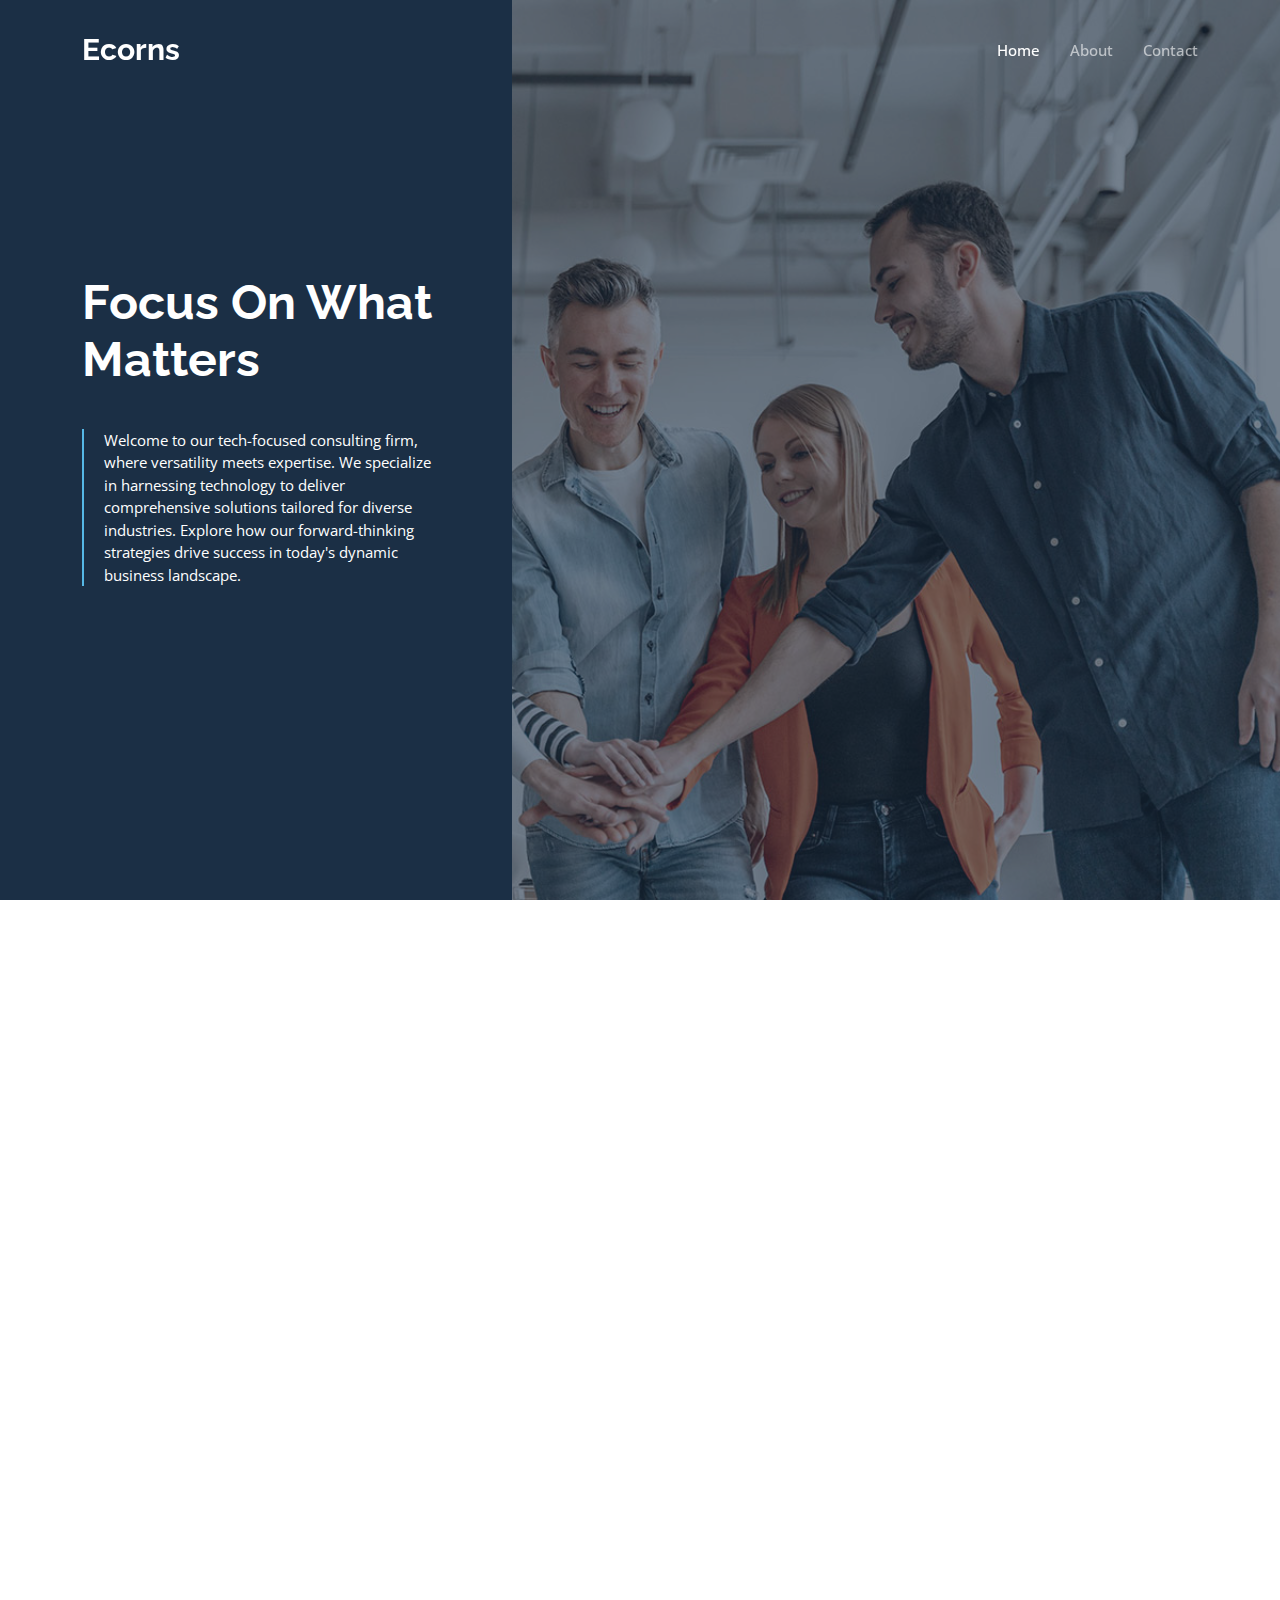
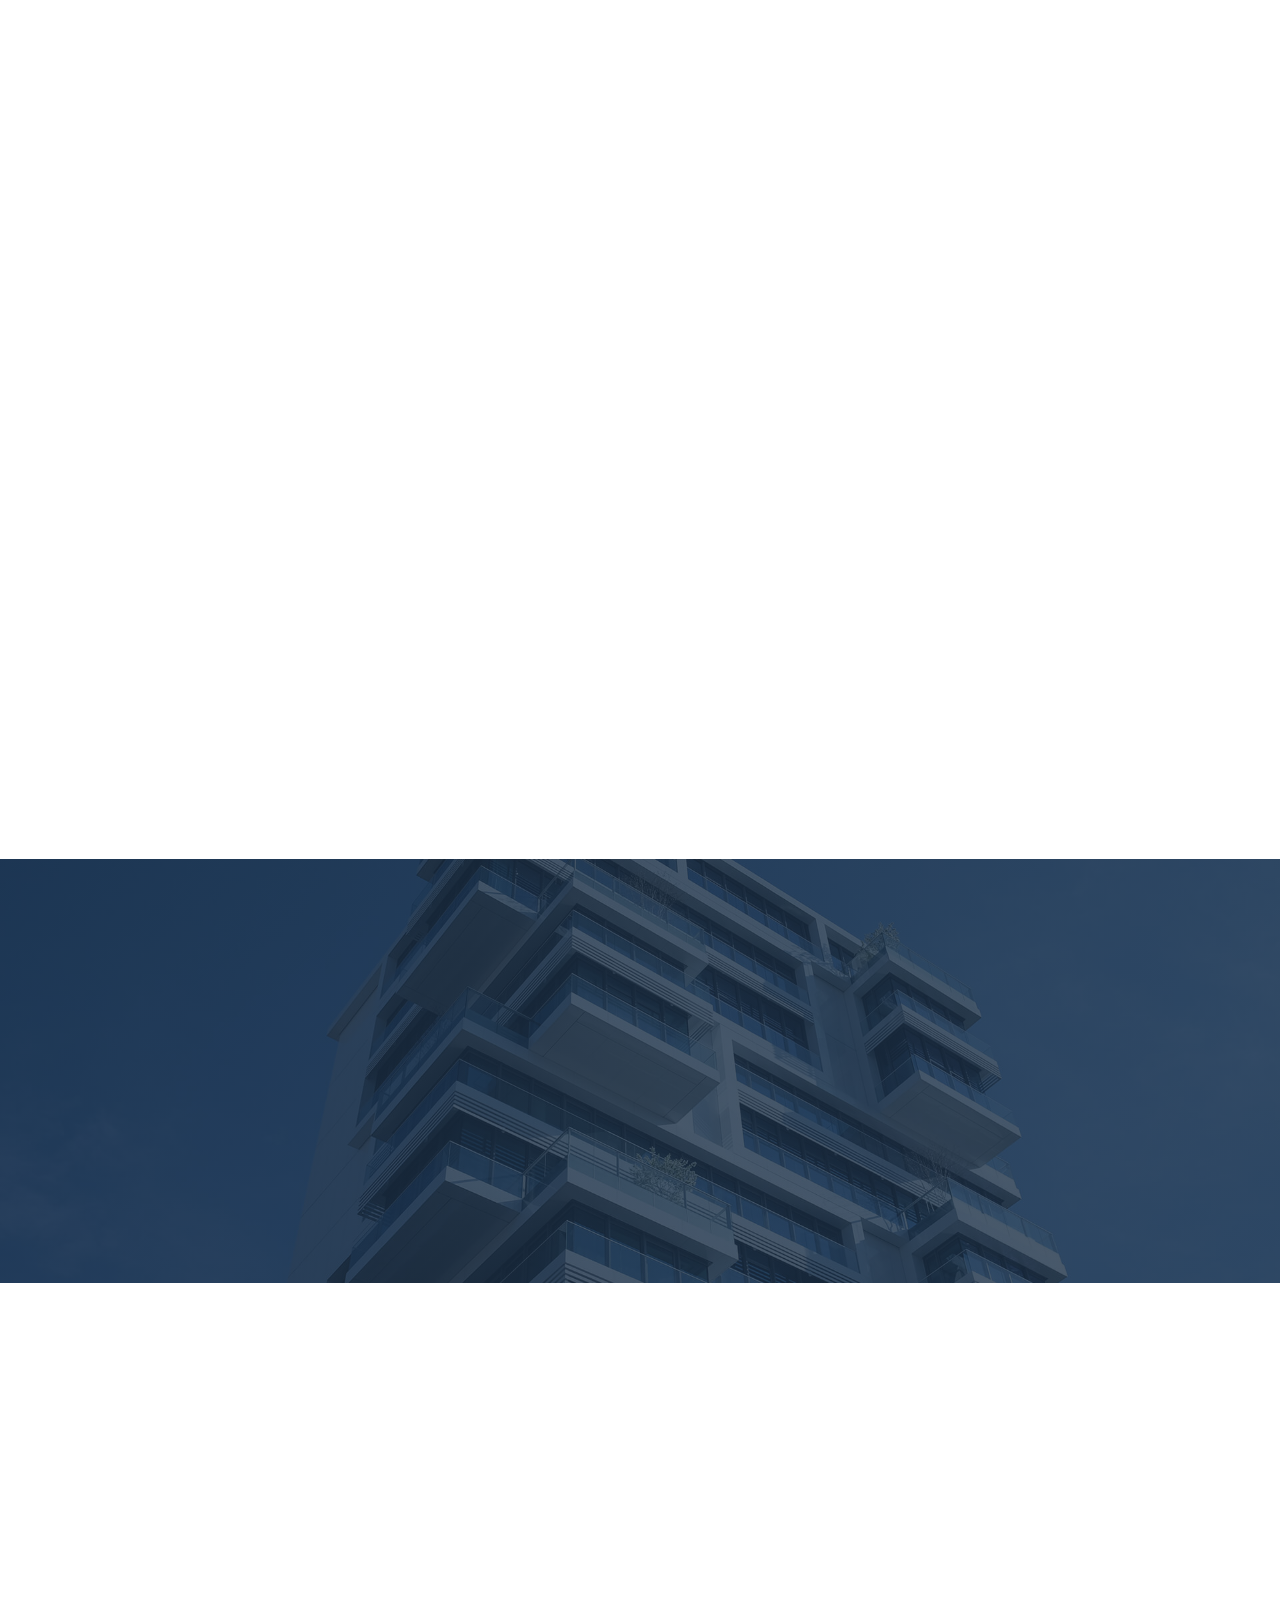
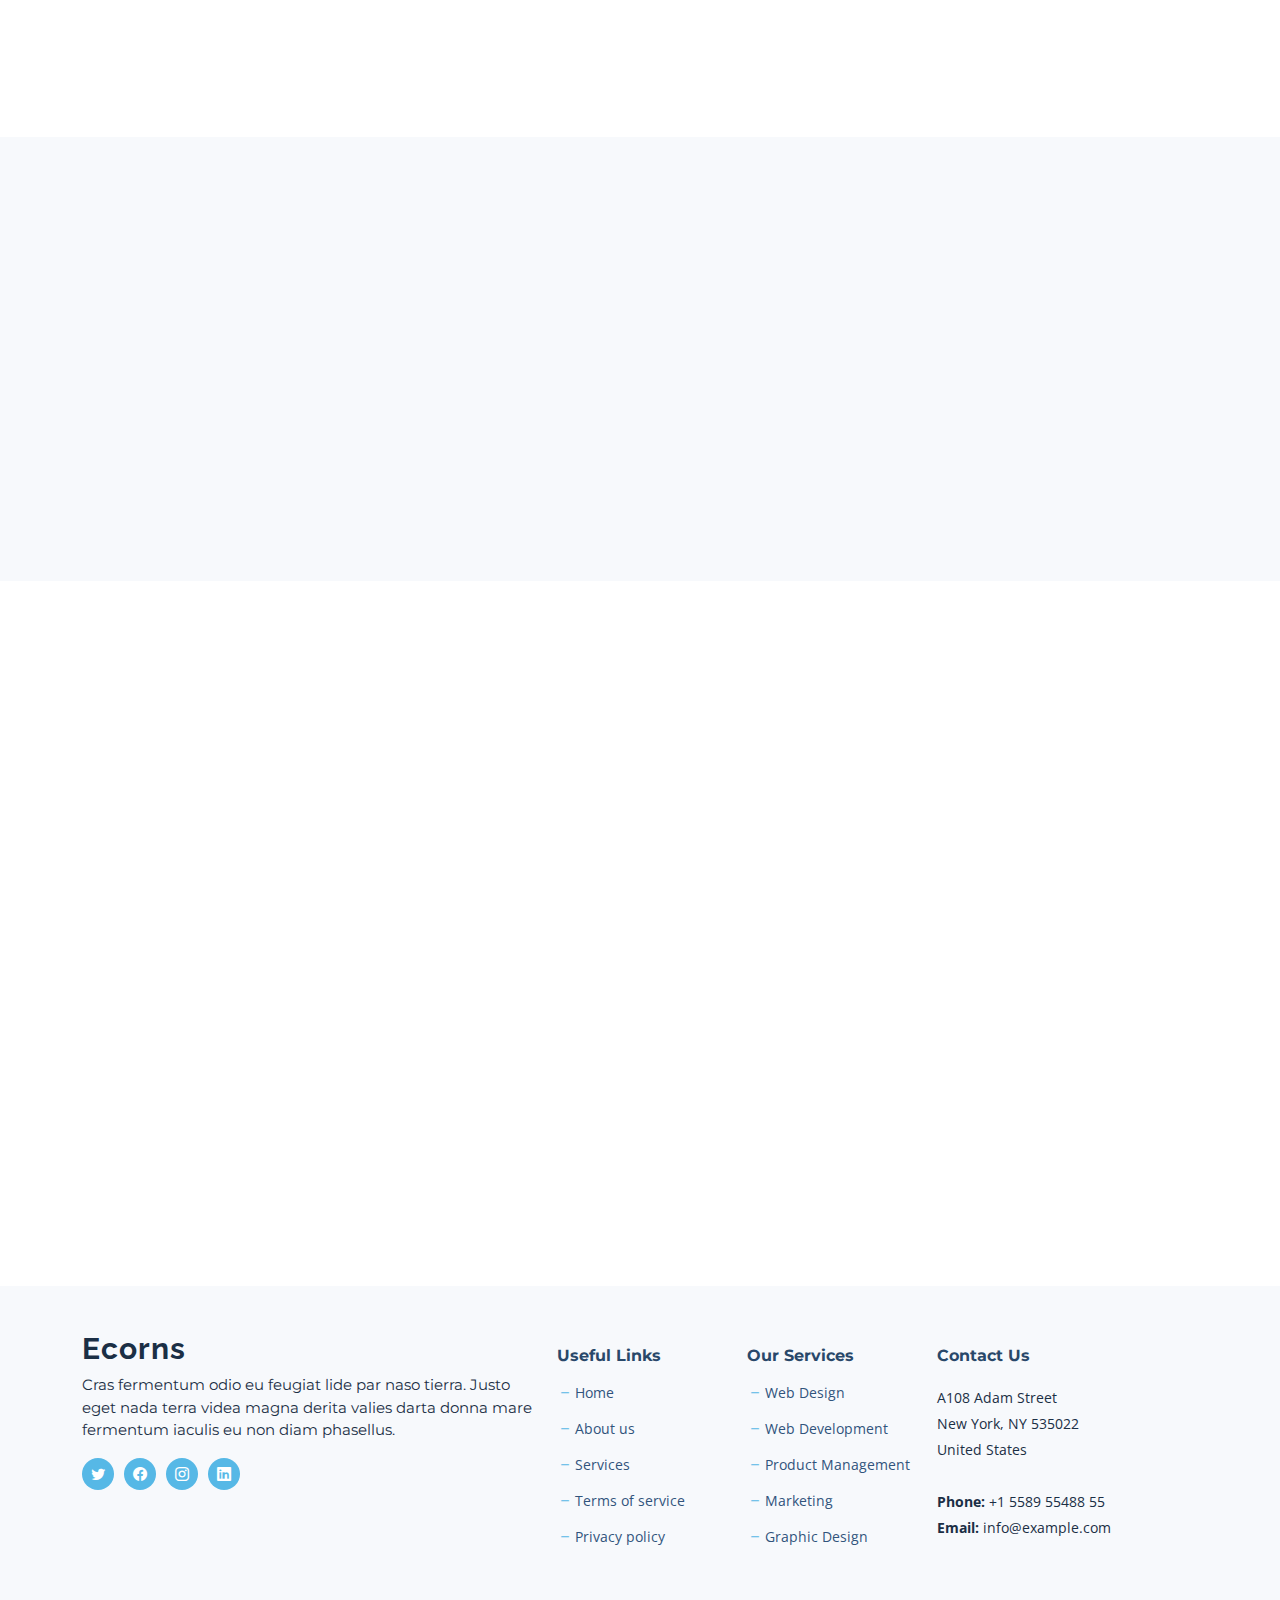
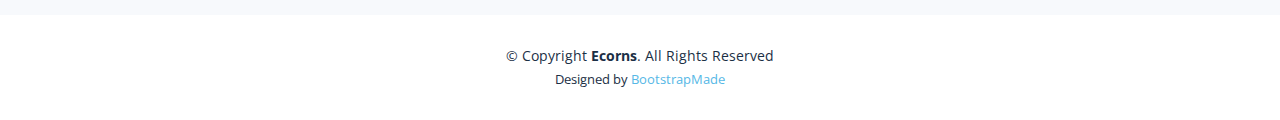
==== index.html @ 32b3b5e5 "more changes" ====
<!DOCTYPE html>
<html lang="en">

<head>
  <meta charset="utf-8">
  <meta content="width=device-width, initial-scale=1.0" name="viewport">

  <title>Ecorns Bootstrap Template - Index</title>
  <meta content="" name="description">
  <meta content="" name="keywords">

  <!-- Favicons -->
  <link href="assets/img/favicon.png" rel="icon">
  <link href="assets/img/apple-touch-icon.png" rel="apple-touch-icon">

  <!-- Google Fonts -->
  <link rel="preconnect" href="https://fonts.googleapis.com">
  <link rel="preconnect" href="https://fonts.gstatic.com" crossorigin>
  <link href="https://fonts.googleapis.com/css2?family=Open+Sans:ital,wght@0,300;0,400;0,500;0,600;0,700;1,300;1,400;1,600;1,700&family=Montserrat:ital,wght@0,300;0,400;0,500;0,600;0,700;1,300;1,400;1,500;1,600;1,700&family=Raleway:ital,wght@0,300;0,400;0,500;0,600;0,700;1,300;1,400;1,500;1,600;1,700&display=swap" rel="stylesheet">

  <!-- Vendor CSS Files -->
  <link href="assets/vendor/bootstrap/css/bootstrap.min.css" rel="stylesheet">
  <link href="assets/vendor/bootstrap-icons/bootstrap-icons.css" rel="stylesheet">
  <link href="assets/vendor/aos/aos.css" rel="stylesheet">
  <link href="assets/vendor/glightbox/css/glightbox.min.css" rel="stylesheet">
  <link href="assets/vendor/swiper/swiper-bundle.min.css" rel="stylesheet">
  <link href="assets/vendor/remixicon/remixicon.css" rel="stylesheet">

  <!-- Template Main CSS File -->
  <link href="assets/css/main.css" rel="stylesheet">

  <!-- =======================================================
  * Template Name: Ecorns
  * Updated: Sep 18 2023 with Bootstrap v5.3.2
  * Template URL: https://bootstrapmade.com/nova-bootstrap-business-template/
  * Author: BootstrapMade.com
  * License: https://bootstrapmade.com/license/
  ======================================================== -->
</head>

<body class="page-index">

  <!-- ======= Header ======= -->
  <header id="header" class="header d-flex align-items-center fixed-top">
    <div class="container-fluid container-xl d-flex align-items-center justify-content-between">

      <a href="index.html" class="logo d-flex align-items-center">
        <!-- Uncomment the line below if you also wish to use an image logo -->
        <!-- <img src="assets/img/logo.png" alt=""> -->
        <h1 class="d-flex align-items-center">Ecorns</h1>
      </a>

      <i class="mobile-nav-toggle mobile-nav-show bi bi-list"></i>
      <i class="mobile-nav-toggle mobile-nav-hide d-none bi bi-x"></i>

      <nav id="navbar" class="navbar">
        <ul>
          <li><a href="index.html" class="active">Home</a></li>
          <li><a href="about.html">About</a></li>
          <li><a href="services.html">Services</a></li>
          <li><a href="portfolio.html">Portfolio</a></li>
          <li><a href="team.html">Team</a></li>
          <li><a href="blog.html">Blog</a></li>
          <li class="dropdown"><a href="#"><span>Dropdown</span> <i class="bi bi-chevron-down dropdown-indicator"></i></a>
            <ul>
              <li><a href="#">Dropdown 1</a></li>
              <li class="dropdown"><a href="#"><span>Deep Dropdown</span> <i class="bi bi-chevron-down dropdown-indicator"></i></a>
                <ul>
                  <li><a href="#">Deep Dropdown 1</a></li>
                  <li><a href="#">Deep Dropdown 2</a></li>
                  <li><a href="#">Deep Dropdown 3</a></li>
                  <li><a href="#">Deep Dropdown 4</a></li>
                  <li><a href="#">Deep Dropdown 5</a></li>
                </ul>
              </li>
              <li><a href="#">Dropdown 2</a></li>
              <li><a href="#">Dropdown 3</a></li>
              <li><a href="#">Dropdown 4</a></li>
            </ul>
          </li>
          <li><a href="contact.html">Contact</a></li>
        </ul>
      </nav><!-- .navbar -->

    </div>
  </header><!-- End Header -->

  <!-- ======= Hero Section ======= -->
  <section id="hero" class="hero d-flex align-items-center">
    <div class="container">
      <div class="row">
        <div class="col-xl-4">
          <h2 data-aos="fade-up">Focus On What Matters</h2>
          <blockquote data-aos="fade-up" data-aos-delay="100">
            <p>Welcome to our tech-focused consulting firm, where versatility meets expertise. We specialize in harnessing technology to deliver comprehensive solutions tailored for diverse industries. Explore how our forward-thinking strategies drive success in today's dynamic business landscape.






 </p>
          </blockquote>
          

        </div>
      </div>
    </div>
  </section><!-- End Hero Section -->

  <main id="main">

    <!-- ======= Why Choose Us Section ======= -->
    <section id="why-us" class="why-us">
      <div class="container" data-aos="fade-up">

        <div class="section-header">
          <h2>Why Choose Us</h2>

        </div>

        <div class="row g-0" data-aos="fade-up" data-aos-delay="200">

          <div class="col-xl-5 img-bg" style="background-image: url('assets/img/why-us-bg.jpg')"></div>
          <div class="col-xl-7 slides  position-relative">

            <div class="slides-1 swiper">
              <div class="swiper-wrapper">

                <div class="swiper-slide">
                  <div class="item">
                    <h3 class="mb-3">Let's grow your business together</h3>
                    <h4 class="mb-3">Our firm stands out for its unwavering commitment to personalized, technology-driven solutions. With a focus on your unique needs, we seamlessly merge expertise with the latest advancements. Our proven track record of delivering tangible results, paired with a client-first approach, ensures your business achieves sustainable growth. Partner with us to navigate the evolving landscape and unlock your full potential.</h4>
                    <p>Lorem ipsum dolor sit amet consectetur adipisicing elit. Repellendus, ipsam perferendis asperiores explicabo vel tempore velit totam, natus nesciunt accusantium dicta quod quibusdam ipsum maiores nobis non, eum. Ullam reiciendis dignissimos laborum aut, magni voluptatem velit doloribus quas sapiente optio.</p>
                  </div>
                </div><!-- End slide item -->

                <div class="swiper-slide">
                  <div class="item">
                    <h3 class="mb-3">Unde perspiciatis ut repellat dolorem</h3>
                    <h4 class="mb-3">Amet cumque nam sed voluptas doloribus iusto. Dolorem eos aliquam quis.</h4>
                    <p>Dolorem quia fuga consectetur voluptatem. Earum consequatur nulla maxime necessitatibus cum accusamus. Voluptatem dolorem ut numquam dolorum delectus autem veritatis facilis. Et ea ut repellat ea. Facere est dolores fugiat dolor.</p>
                  </div>
                </div><!-- End slide item -->

                <div class="swiper-slide">
                  <div class="item">
                    <h3 class="mb-3">Aliquid non alias minus</h3>
                    <h4 class="mb-3">Our approach revolves around a fusion of deep industry knowledge and cutting-edge technology</h4>
                    <p>Neque voluptates aut. Soluta aut perspiciatis porro deserunt. Voluptate ut itaque velit. Aut consectetur voluptatem aspernatur sequi sit laborum. Voluptas enim dolorum fugiat aut.</p>
                  </div>
                </div><!-- End slide item -->

                <div class="swiper-slide">
                  <div class="item">
                    <h3 class="mb-3">Client-Centric Solution</h3>
                    <h4 class="mb-3">At our core, we prioritize your objectives, working hand-in-hand to understand your unique vision.</h4>
                    <p>Our client-centric ethos drives us to go beyond standard consulting. We listen, collaborate, and customize solutions that precisely fit your goals. Expect a partnership where your success is our ultimate priority. Join forces with us to elevate your business and exceed your expectations.</p>
                  </div>
                </div><!-- End slide item -->

              </div>
              <div class="swiper-pagination"></div>
            </div>
            <div class="swiper-button-prev"></div>
            <div class="swiper-button-next"></div>
          </div>

        </div>

      </div>
    </section><!-- End Why Choose Us Section -->

    <!-- ======= Our Services Section ======= -->
    <section id="services-list" class="services-list">
      <div class="container" data-aos="fade-up">

        <div class="section-header">
          <h2>Our Services</h2>

        </div>

        <div class="row gy-5">

          <div class="col-lg-4 col-md-6 service-item d-flex" data-aos="fade-up" data-aos-delay="100">
            <div class="icon flex-shrink-0"><i class="bi bi-briefcase" style="color: #f57813;"></i></div>
            <div>
              <h4 class="title"><a href="#" class="stretched-link">Lorem Ipsum</a></h4>
              <p class="description">Voluptatum deleniti atque corrupti quos dolores et quas molestias excepturi sint occaecati cupiditate non provident</p>
            </div>
          </div>
          <!-- End Service Item -->

          <div class="col-lg-4 col-md-6 service-item d-flex" data-aos="fade-up" data-aos-delay="200">
            <div class="icon flex-shrink-0"><i class="bi bi-card-checklist" style="color: #15a04a;"></i></div>
            <div>
              <h4 class="title"><a href="#" class="stretched-link">Dolor Sitema</a></h4>
              <p class="description">Minim veniam, quis nostrud exercitation ullamco laboris nisi ut aliquip ex ea commodo consequat tarad limino ata</p>
            </div>
          </div><!-- End Service Item -->

          <div class="col-lg-4 col-md-6 service-item d-flex" data-aos="fade-up" data-aos-delay="300">
            <div class="icon flex-shrink-0"><i class="bi bi-bar-chart" style="color: #d90769;"></i></div>
            <div>
              <h4 class="title"><a href="#" class="stretched-link">Sed ut perspiciatis</a></h4>
              <p class="description">Duis aute irure dolor in reprehenderit in voluptate velit esse cillum dolore eu fugiat nulla pariatur</p>
            </div>
          </div><!-- End Service Item -->

          <div class="col-lg-4 col-md-6 service-item d-flex" data-aos="fade-up" data-aos-delay="400">
            <div class="icon flex-shrink-0"><i class="bi bi-binoculars" style="color: #15bfbc;"></i></div>
            <div>
              <h4 class="title"><a href="#" class="stretched-link">Magni Dolores</a></h4>
              <p class="description">Excepteur sint occaecat cupidatat non proident, sunt in culpa qui officia deserunt mollit anim id est laborum</p>
            </div>
          </div><!-- End Service Item -->

          <div class="col-lg-4 col-md-6 service-item d-flex" data-aos="fade-up" data-aos-delay="500">
            <div class="icon flex-shrink-0"><i class="bi bi-brightness-high" style="color: #f5cf13;"></i></div>
            <div>
              <h4 class="title"><a href="#" class="stretched-link">Nemo Enim</a></h4>
              <p class="description">At vero eos et accusamus et iusto odio dignissimos ducimus qui blanditiis praesentium voluptatum deleniti atque</p>
            </div>
          </div><!-- End Service Item -->

          <div class="col-lg-4 col-md-6 service-item d-flex" data-aos="fade-up" data-aos-delay="600">
            <div class="icon flex-shrink-0"><i class="bi bi-calendar4-week" style="color: #1335f5;"></i></div>
            <div>
              <h4 class="title"><a href="#" class="stretched-link">Eiusmod Tempor</a></h4>
              <p class="description">Et harum quidem rerum facilis est et expedita distinctio. Nam libero tempore, cum soluta nobis est eligendi</p>
            </div>
          </div><!-- End Service Item -->

        </div>

      </div>
    </section><!-- End Our Services Section -->

    <!-- ======= Call To Action Section ======= -->
    <section id="call-to-action" class="call-to-action">
      <div class="container" data-aos="fade-up">
        <div class="row justify-content-center">
          <div class="col-lg-6 text-center">
            <h3>Ut fugiat aliquam aut non</h3>
            <p>Duis aute irure dolor in reprehenderit in voluptate velit esse cillum dolore eu fugiat nulla pariatur. Excepteur sint occaecat cupidatat non proident.</p>
            <a class="cta-btn" href="#">Call To Action</a>
          </div>
        </div>

      </div>
    </section><!-- End Call To Action Section -->

    <!-- ======= Features Section ======= -->
    <section id="features" class="features">

      <div class="container" data-aos="fade-up">
        <div class="row">
          <div class="col-lg-7" data-aos="fade-up" data-aos-delay="100">
            <h3>Powerful Features for <br>Your Business</h3>

            <div class="row gy-4">

              <div class="col-md-6">
                <div class="icon-list d-flex">
                  <i class="ri-store-line" style="color: #ffbb2c;"></i>
                  <span>Easy Cart Features</span>
                </div>
              </div><!-- End Icon List Item-->

              <div class="col-md-6">
                <div class="icon-list d-flex">
                  <i class="ri-bar-chart-box-line" style="color: #5578ff;"></i>
                  <span>Sit amet consectetur adipisicing</span>
                </div>
              </div><!-- End Icon List Item-->

              <div class="col-md-6">
                <div class="icon-list d-flex">
                  <i class="ri-calendar-todo-line" style="color: #e80368;"></i>
                  <span>Ipsum Rerum Explicabo</span>
                </div>
              </div><!-- End Icon List Item-->

              <div class="col-md-6">
                <div class="icon-list d-flex">
                  <i class="ri-paint-brush-line" style="color: #e361ff;"></i>
                  <span>Easy Cart Features</span>
                </div>
              </div><!-- End Icon List Item-->

              <div class="col-md-6">
                <div class="icon-list d-flex">
                  <i class="ri-database-2-line" style="color: #47aeff;"></i>
                  <span>Easy Cart Features</span>
                </div>
              </div><!-- End Icon List Item-->

              <div class="col-md-6">
                <div class="icon-list d-flex">
                  <i class="ri-gradienter-line" style="color: #ffa76e;"></i>
                  <span>Sit amet consectetur adipisicing</span>
                </div>
              </div><!-- End Icon List Item-->

              <div class="col-md-6">
                <div class="icon-list d-flex">
                  <i class="ri-file-list-3-line" style="color: #11dbcf;"></i>
                  <span>Ipsum Rerum Explicabo</span>
                </div>
              </div><!-- End Icon List Item-->

              <div class="col-md-6">
                <div class="icon-list d-flex">
                  <i class="ri-base-station-line" style="color: #ff5828;"></i>
                  <span>Easy Cart Features</span>
                </div>
              </div><!-- End Icon List Item-->
            </div>
          </div>
          <div class="col-lg-5 position-relative" data-aos="fade-up" data-aos-delay="200">
            <div class="phone-wrap">
              <img src="assets/img/iphone.png" alt="Image" class="img-fluid">
            </div>
          </div>
        </div>

      </div>

      <div class="details">
        <div class="container" data-aos="fade-up" data-aos-delay="300">
          <div class="row">
            <div class="col-md-6">
              <h4>Labore Sdio Lidui<br>Bonde Naruto</h4>
              <p>Lorem ipsum dolor sit amet, consectetur adipisicing elit. Numquam nostrum molestias doloremque quae delectus odit minima corrupti blanditiis quo animi!</p>
              <a href="#about" class="btn-get-started">Get Started</a>
            </div>
          </div>

        </div>
      </div>

    </section><!-- End Features Section -->

    <!-- ======= Recent Blog Posts Section ======= -->
    <section id="recent-posts" class="recent-posts">
      <div class="container" data-aos="fade-up">

        <div class="section-header">
          <h2>Recent Blog Posts</h2>

        </div>

        <div class="row gy-5">

          <div class="col-xl-3 col-md-6" data-aos="fade-up" data-aos-delay="100">
            <div class="post-box">
              <div class="post-img"><img src="assets/img/blog/blog-1.jpg" class="img-fluid" alt=""></div>
              <div class="meta">
                <span class="post-date">Tue, December 12</span>
                <span class="post-author"> / Julia Parker</span>
              </div>
              <h3 class="post-title">Eum ad dolor et. Autem aut fugiat debitis</h3>
              <p>Illum voluptas ab enim placeat. Adipisci enim velit nulla. Vel omnis laudantium. Asperiores eum ipsa est officiis. Modi qui magni est...</p>
              <a href="blog-details.html" class="readmore stretched-link"><span>Read More</span><i class="bi bi-arrow-right"></i></a>
            </div>
          </div>

          <div class="col-xl-3 col-md-6" data-aos="fade-up" data-aos-delay="200">
            <div class="post-box">
              <div class="post-img"><img src="assets/img/blog/blog-2.jpg" class="img-fluid" alt=""></div>
              <div class="meta">
                <span class="post-date">Fri, September 05</span>
                <span class="post-author"> / Mario Douglas</span>
              </div>
              <h3 class="post-title">Et repellendus molestiae qui est sed omnis</h3>
              <p>Voluptatem nesciunt omnis libero autem tempora enim ut ipsam id. Odit quia ab eum assumenda. Quisquam omnis doloribus...</p>
              <a href="blog-details.html" class="readmore stretched-link"><span>Read More</span><i class="bi bi-arrow-right"></i></a>
            </div>
          </div>

          <div class="col-xl-3 col-md-6" data-aos="fade-up" data-aos-delay="300">
            <div class="post-box">
              <div class="post-img"><img src="assets/img/blog/blog-3.jpg" class="img-fluid" alt=""></div>
              <div class="meta">
                <span class="post-date">Tue, July 27</span>
                <span class="post-author"> / Lisa Hunter</span>
              </div>
              <h3 class="post-title">Quia assumenda est et veritati</h3>
              <p>Quia nam eaque omnis explicabo similique eum quaerat similique laboriosam. Quis omnis repellat sed quae consectetur magnam...</p>
              <a href="blog-details.html" class="readmore stretched-link"><span>Read More</span><i class="bi bi-arrow-right"></i></a>
            </div>
          </div>

          <div class="col-xl-3 col-md-6" data-aos="fade-up" data-aos-delay="400">
            <div class="post-box">
              <div class="post-img"><img src="assets/img/blog/blog-4.jpg" class="img-fluid" alt=""></div>
              <div class="meta">
                <span class="post-date">Tue, Sep 16</span>
                <span class="post-author"> / Mario Douglas</span>
              </div>
              <h3 class="post-title">Pariatur quia facilis similique deleniti</h3>
              <p>Et consequatur eveniet nam voluptas commodi cumque ea est ex. Aut quis omnis sint ipsum earum quia eligendi...</p>
              <a href="blog-details.html" class="readmore stretched-link"><span>Read More</span><i class="bi bi-arrow-right"></i></a>
            </div>
          </div>

        </div>

      </div>
    </section><!-- End Recent Blog Posts Section -->

  </main><!-- End #main -->

  <!-- ======= Footer ======= -->
  <footer id="footer" class="footer">

    <div class="footer-content">
      <div class="container">
        <div class="row gy-4">
          <div class="col-lg-5 col-md-12 footer-info">
            <a href="index.html" class="logo d-flex align-items-center">
              <span>Ecorns</span>
            </a>
            <p>Cras fermentum odio eu feugiat lide par naso tierra. Justo eget nada terra videa magna derita valies darta donna mare fermentum iaculis eu non diam phasellus.</p>
            <div class="social-links d-flex  mt-3">
              <a href="#" class="twitter"><i class="bi bi-twitter"></i></a>
              <a href="#" class="facebook"><i class="bi bi-facebook"></i></a>
              <a href="#" class="instagram"><i class="bi bi-instagram"></i></a>
              <a href="#" class="linkedin"><i class="bi bi-linkedin"></i></a>
            </div>
          </div>

          <div class="col-lg-2 col-6 footer-links">
            <h4>Useful Links</h4>
            <ul>
              <li><i class="bi bi-dash"></i> <a href="#">Home</a></li>
              <li><i class="bi bi-dash"></i> <a href="#">About us</a></li>
              <li><i class="bi bi-dash"></i> <a href="#">Services</a></li>
              <li><i class="bi bi-dash"></i> <a href="#">Terms of service</a></li>
              <li><i class="bi bi-dash"></i> <a href="#">Privacy policy</a></li>
            </ul>
          </div>

          <div class="col-lg-2 col-6 footer-links">
            <h4>Our Services</h4>
            <ul>
              <li><i class="bi bi-dash"></i> <a href="#">Web Design</a></li>
              <li><i class="bi bi-dash"></i> <a href="#">Web Development</a></li>
              <li><i class="bi bi-dash"></i> <a href="#">Product Management</a></li>
              <li><i class="bi bi-dash"></i> <a href="#">Marketing</a></li>
              <li><i class="bi bi-dash"></i> <a href="#">Graphic Design</a></li>
            </ul>
          </div>

          <div class="col-lg-3 col-md-12 footer-contact text-center text-md-start">
            <h4>Contact Us</h4>
            <p>
              A108 Adam Street <br>
              New York, NY 535022<br>
              United States <br><br>
              <strong>Phone:</strong> +1 5589 55488 55<br>
              <strong>Email:</strong> info@example.com<br>
            </p>

          </div>

        </div>
      </div>
    </div>

    <div class="footer-legal">
      <div class="container">
        <div class="copyright">
          &copy; Copyright <strong><span>Ecorns</span></strong>. All Rights Reserved
        </div>
        <div class="credits">
          <!-- All the links in the footer should remain intact. -->
          <!-- You can delete the links only if you purchased the pro version. -->
          <!-- Licensing information: https://bootstrapmade.com/license/ -->
          <!-- Purchase the pro version with working PHP/AJAX contact form: https://bootstrapmade.com/nova-bootstrap-business-template/ -->
          Designed by <a href="https://bootstrapmade.com/">BootstrapMade</a>
        </div>
      </div>
    </div>
  </footer><!-- End Footer --><!-- End Footer -->

  <a href="#" class="scroll-top d-flex align-items-center justify-content-center"><i class="bi bi-arrow-up-short"></i></a>

  <div id="preloader"></div>

  <!-- Vendor JS Files -->
  <script src="assets/vendor/bootstrap/js/bootstrap.bundle.min.js"></script>
  <script src="assets/vendor/aos/aos.js"></script>
  <script src="assets/vendor/glightbox/js/glightbox.min.js"></script>
  <script src="assets/vendor/swiper/swiper-bundle.min.js"></script>
  <script src="assets/vendor/isotope-layout/isotope.pkgd.min.js"></script>
  <script src="assets/vendor/php-email-form/validate.js"></script>

  <!-- Template Main JS File -->
  <script src="assets/js/main.js"></script>

</body>

</html>
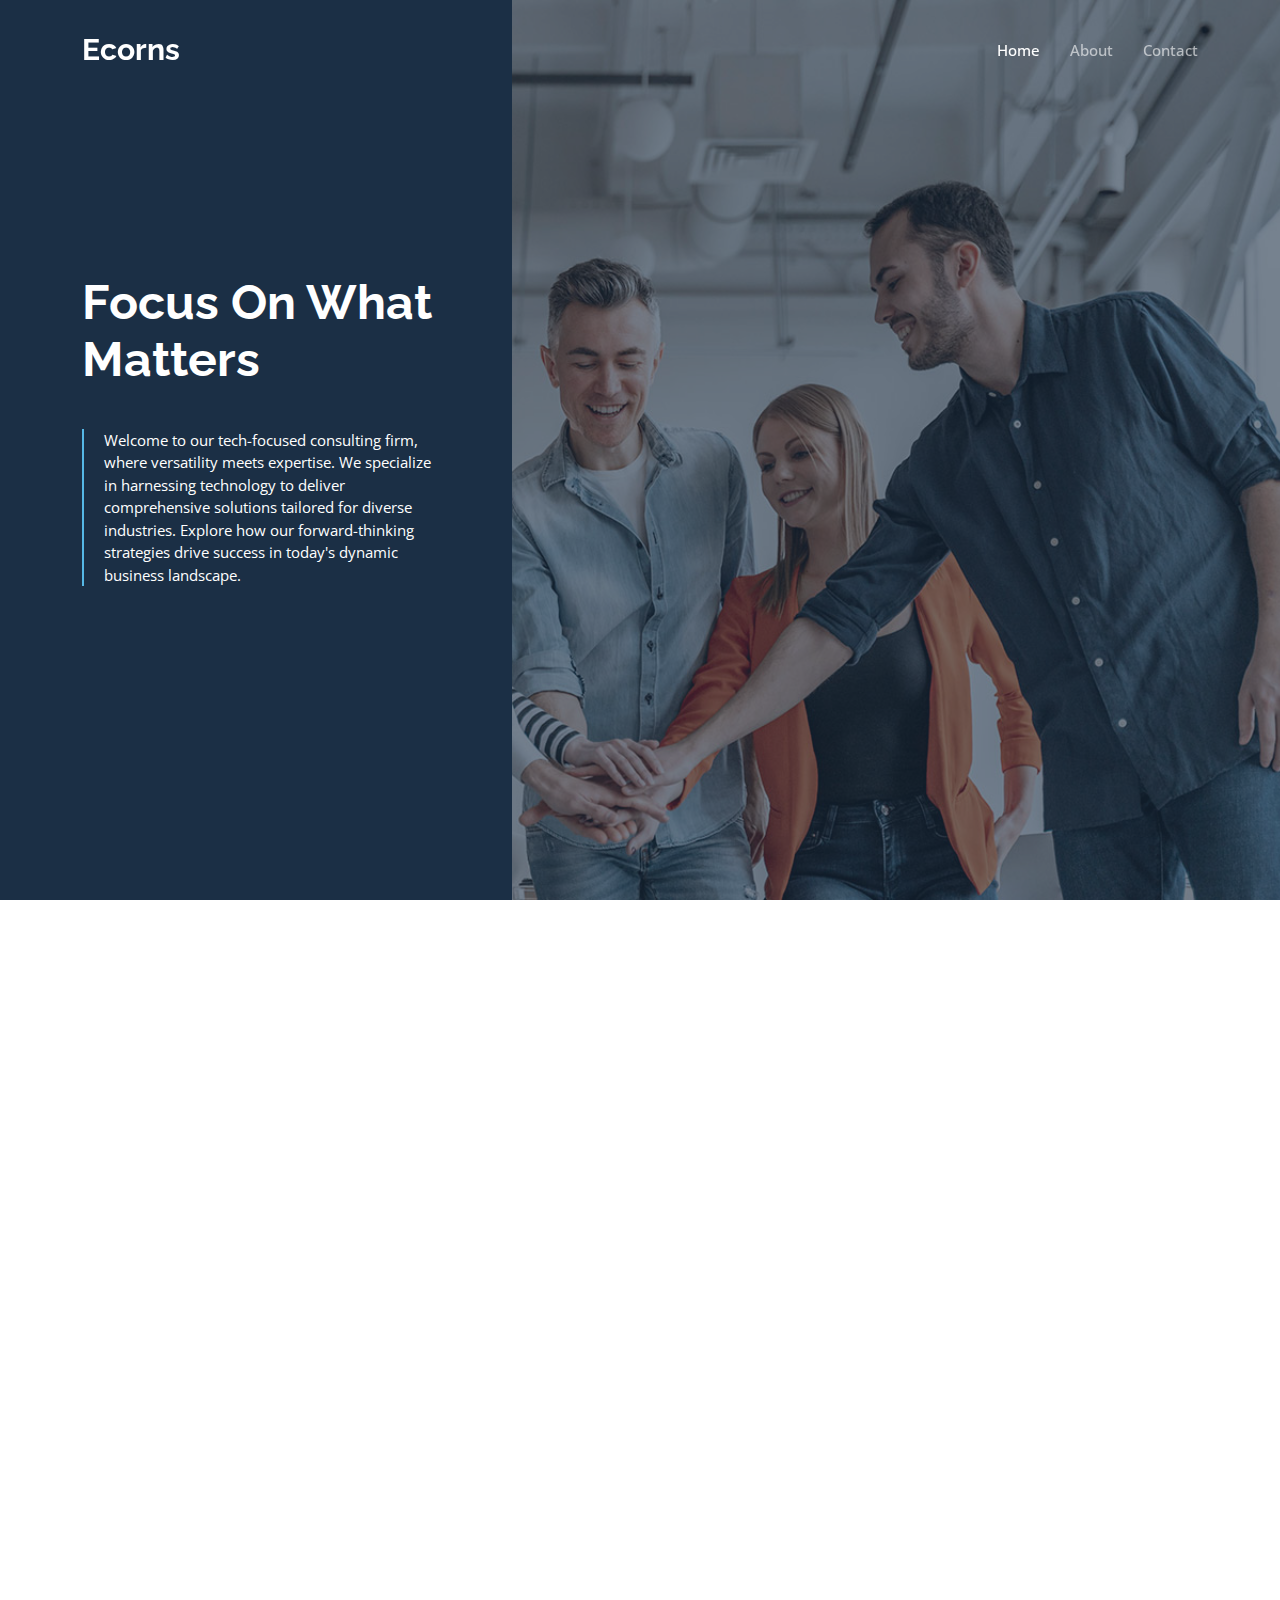
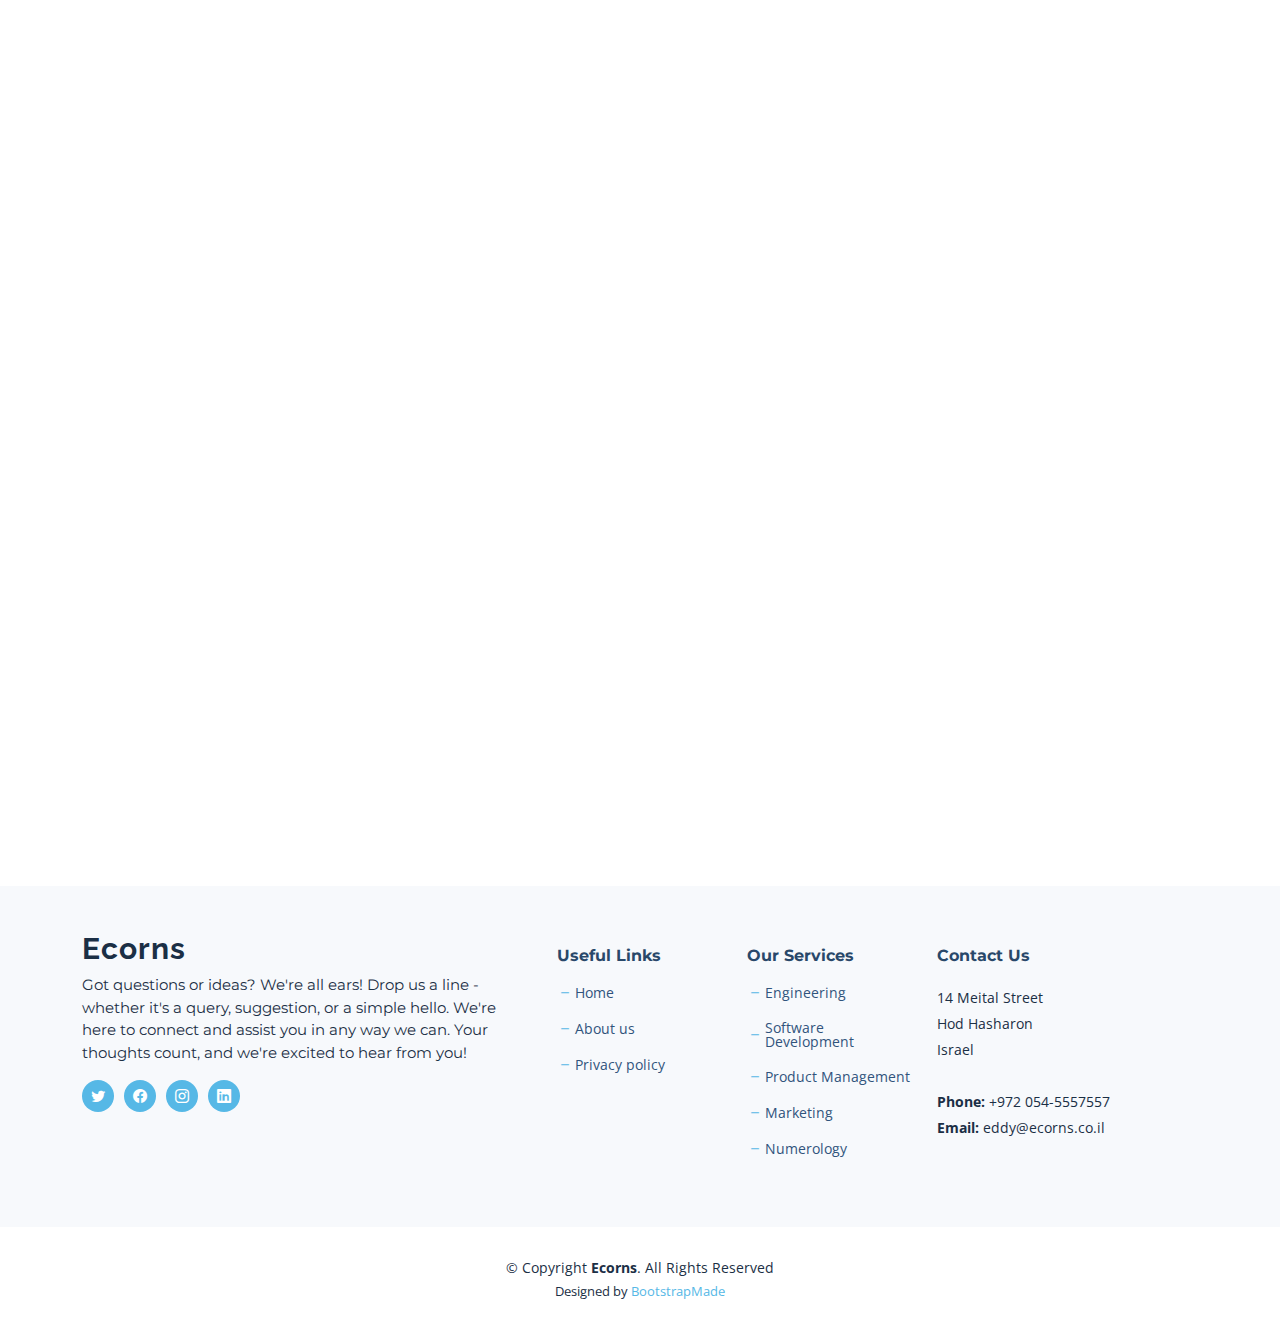
==== commit 1d94f93b: "text" ====
--- a/index.html
+++ b/index.html
@@ -5,7 +5,7 @@
   <meta charset="utf-8">
   <meta content="width=device-width, initial-scale=1.0" name="viewport">
 
-  <title>Ecorns Bootstrap Template - Index</title>
+  <title>Ecorns LTD - Index</title>
   <meta content="" name="description">
   <meta content="" name="keywords">
 
@@ -131,23 +131,20 @@
                   <div class="item">
                     <h3 class="mb-3">Let's grow your business together</h3>
                     <h4 class="mb-3">Our firm stands out for its unwavering commitment to personalized, technology-driven solutions. With a focus on your unique needs, we seamlessly merge expertise with the latest advancements. Our proven track record of delivering tangible results, paired with a client-first approach, ensures your business achieves sustainable growth. Partner with us to navigate the evolving landscape and unlock your full potential.</h4>
-                    <p>Lorem ipsum dolor sit amet consectetur adipisicing elit. Repellendus, ipsam perferendis asperiores explicabo vel tempore velit totam, natus nesciunt accusantium dicta quod quibusdam ipsum maiores nobis non, eum. Ullam reiciendis dignissimos laborum aut, magni voluptatem velit doloribus quas sapiente optio.</p>
                   </div>
                 </div><!-- End slide item -->
 
                 <div class="swiper-slide">
                   <div class="item">
-                    <h3 class="mb-3">Unde perspiciatis ut repellat dolorem</h3>
-                    <h4 class="mb-3">Amet cumque nam sed voluptas doloribus iusto. Dolorem eos aliquam quis.</h4>
-                    <p>Dolorem quia fuga consectetur voluptatem. Earum consequatur nulla maxime necessitatibus cum accusamus. Voluptatem dolorem ut numquam dolorum delectus autem veritatis facilis. Et ea ut repellat ea. Facere est dolores fugiat dolor.</p>
+                    <h3 class="mb-3">Experience & Excellence:</h3>
+                    <p>With years of dedicated service, we bring a wealth of experience to the table. Our commitment to excellence drives everything we do - from delivering top-notch products/services to providing unparalleled customer support. Your satisfaction is our priority, and our track record speaks for itself. Choose us for a trusted partnership built on expertise and a relentless pursuit of quality</p>
                   </div>
                 </div><!-- End slide item -->
 
                 <div class="swiper-slide">
                   <div class="item">
-                    <h3 class="mb-3">Aliquid non alias minus</h3>
-                    <h4 class="mb-3">Our approach revolves around a fusion of deep industry knowledge and cutting-edge technology</h4>
-                    <p>Neque voluptates aut. Soluta aut perspiciatis porro deserunt. Voluptate ut itaque velit. Aut consectetur voluptatem aspernatur sequi sit laborum. Voluptas enim dolorum fugiat aut.</p>
+                    <h3 class="mb-3">Tailored Solutions, Trusted Results</h3>
+                    <h4 class="mb-3">ur approach is simple yet effective—tailoring solutions to fit your unique needs. Count on us for dependable results backed by a personalized touch, ensuring your success every step of the way.</h4>
                   </div>
                 </div><!-- End slide item -->
 
@@ -185,8 +182,8 @@
           <div class="col-lg-4 col-md-6 service-item d-flex" data-aos="fade-up" data-aos-delay="100">
             <div class="icon flex-shrink-0"><i class="bi bi-briefcase" style="color: #f57813;"></i></div>
             <div>
-              <h4 class="title"><a href="#" class="stretched-link">Lorem Ipsum</a></h4>
-              <p class="description">Voluptatum deleniti atque corrupti quos dolores et quas molestias excepturi sint occaecati cupiditate non provident</p>
+              <h4 class="title"><a href="#" class="stretched-link">Engineering Consultancy</a></h4>
+              <p class="description">Our seasoned experts provide comprehensive engineering consultation, offering insights and strategies to optimize systems, streamline processes, and enhance overall performance.</p>
             </div>
           </div>
           <!-- End Service Item -->
@@ -194,40 +191,40 @@
           <div class="col-lg-4 col-md-6 service-item d-flex" data-aos="fade-up" data-aos-delay="200">
             <div class="icon flex-shrink-0"><i class="bi bi-card-checklist" style="color: #15a04a;"></i></div>
             <div>
-              <h4 class="title"><a href="#" class="stretched-link">Dolor Sitema</a></h4>
-              <p class="description">Minim veniam, quis nostrud exercitation ullamco laboris nisi ut aliquip ex ea commodo consequat tarad limino ata</p>
+             <h4 class="title"><a href="#" class="stretched-link">Software Development Solutions</a></h4>
+              <p class="description">From concept to execution, our software development services craft innovative solutions tailored to your specific requirements. We ensure robust, scalable, and user-friendly software products.</p>
             </div>
           </div><!-- End Service Item -->
 
           <div class="col-lg-4 col-md-6 service-item d-flex" data-aos="fade-up" data-aos-delay="300">
             <div class="icon flex-shrink-0"><i class="bi bi-bar-chart" style="color: #d90769;"></i></div>
             <div>
-              <h4 class="title"><a href="#" class="stretched-link">Sed ut perspiciatis</a></h4>
-              <p class="description">Duis aute irure dolor in reprehenderit in voluptate velit esse cillum dolore eu fugiat nulla pariatur</p>
+              <h4 class="title"><a href="#" class="stretched-link">Lifecycle Management</a></h4>
+              <p class="description">Our lifecycle management services encompass the entire product journey. We guide you through planning, development, deployment, and maintenance, ensuring continuous improvement and sustainability.</p>
             </div>
           </div><!-- End Service Item -->
 
           <div class="col-lg-4 col-md-6 service-item d-flex" data-aos="fade-up" data-aos-delay="400">
             <div class="icon flex-shrink-0"><i class="bi bi-binoculars" style="color: #15bfbc;"></i></div>
             <div>
-              <h4 class="title"><a href="#" class="stretched-link">Magni Dolores</a></h4>
-              <p class="description">Excepteur sint occaecat cupidatat non proident, sunt in culpa qui officia deserunt mollit anim id est laborum</p>
+              <h4 class="title"><a href="#" class="stretched-link">Product Management Expertise</a></h4>
+              <p class="description">Leveraging industry best practices, our product management services help refine your vision into a tangible, market-ready product. We assist in strategy, market analysis, and execution to drive success.</p>
             </div>
           </div><!-- End Service Item -->
 
           <div class="col-lg-4 col-md-6 service-item d-flex" data-aos="fade-up" data-aos-delay="500">
             <div class="icon flex-shrink-0"><i class="bi bi-brightness-high" style="color: #f5cf13;"></i></div>
             <div>
-              <h4 class="title"><a href="#" class="stretched-link">Nemo Enim</a></h4>
-              <p class="description">At vero eos et accusamus et iusto odio dignissimos ducimus qui blanditiis praesentium voluptatum deleniti atque</p>
+    <h4 class="title"><a href="#" class="stretched-link">Cloud Integration Services</a></h4>
+              <p class="description">Embrace the power of cloud technology with our seamless integration services. We assist in migrating, optimizing, and managing your operations in cloud environments, maximizing efficiency and scalability.</p>
             </div>
           </div><!-- End Service Item -->
 
           <div class="col-lg-4 col-md-6 service-item d-flex" data-aos="fade-up" data-aos-delay="600">
             <div class="icon flex-shrink-0"><i class="bi bi-calendar4-week" style="color: #1335f5;"></i></div>
             <div>
-              <h4 class="title"><a href="#" class="stretched-link">Eiusmod Tempor</a></h4>
-              <p class="description">Et harum quidem rerum facilis est et expedita distinctio. Nam libero tempore, cum soluta nobis est eligendi</p>
+              <h4 class="title"><a href="#" class="stretched-link">Digital Transformation Strategies</a></h4>
+              <p class="description">We specialize in crafting digital transformation roadmaps tailored to your business needs. Our services encompass leveraging emerging technologies, process optimization, and cultural alignment to drive successful and sustainable transformations, ensuring your business stays ahead in the digital age.</p>
             </div>
           </div><!-- End Service Item -->
 
@@ -235,181 +232,6 @@
 
       </div>
     </section><!-- End Our Services Section -->
-
-    <!-- ======= Call To Action Section ======= -->
-    <section id="call-to-action" class="call-to-action">
-      <div class="container" data-aos="fade-up">
-        <div class="row justify-content-center">
-          <div class="col-lg-6 text-center">
-            <h3>Ut fugiat aliquam aut non</h3>
-            <p>Duis aute irure dolor in reprehenderit in voluptate velit esse cillum dolore eu fugiat nulla pariatur. Excepteur sint occaecat cupidatat non proident.</p>
-            <a class="cta-btn" href="#">Call To Action</a>
-          </div>
-        </div>
-
-      </div>
-    </section><!-- End Call To Action Section -->
-
-    <!-- ======= Features Section ======= -->
-    <section id="features" class="features">
-
-      <div class="container" data-aos="fade-up">
-        <div class="row">
-          <div class="col-lg-7" data-aos="fade-up" data-aos-delay="100">
-            <h3>Powerful Features for <br>Your Business</h3>
-
-            <div class="row gy-4">
-
-              <div class="col-md-6">
-                <div class="icon-list d-flex">
-                  <i class="ri-store-line" style="color: #ffbb2c;"></i>
-                  <span>Easy Cart Features</span>
-                </div>
-              </div><!-- End Icon List Item-->
-
-              <div class="col-md-6">
-                <div class="icon-list d-flex">
-                  <i class="ri-bar-chart-box-line" style="color: #5578ff;"></i>
-                  <span>Sit amet consectetur adipisicing</span>
-                </div>
-              </div><!-- End Icon List Item-->
-
-              <div class="col-md-6">
-                <div class="icon-list d-flex">
-                  <i class="ri-calendar-todo-line" style="color: #e80368;"></i>
-                  <span>Ipsum Rerum Explicabo</span>
-                </div>
-              </div><!-- End Icon List Item-->
-
-              <div class="col-md-6">
-                <div class="icon-list d-flex">
-                  <i class="ri-paint-brush-line" style="color: #e361ff;"></i>
-                  <span>Easy Cart Features</span>
-                </div>
-              </div><!-- End Icon List Item-->
-
-              <div class="col-md-6">
-                <div class="icon-list d-flex">
-                  <i class="ri-database-2-line" style="color: #47aeff;"></i>
-                  <span>Easy Cart Features</span>
-                </div>
-              </div><!-- End Icon List Item-->
-
-              <div class="col-md-6">
-                <div class="icon-list d-flex">
-                  <i class="ri-gradienter-line" style="color: #ffa76e;"></i>
-                  <span>Sit amet consectetur adipisicing</span>
-                </div>
-              </div><!-- End Icon List Item-->
-
-              <div class="col-md-6">
-                <div class="icon-list d-flex">
-                  <i class="ri-file-list-3-line" style="color: #11dbcf;"></i>
-                  <span>Ipsum Rerum Explicabo</span>
-                </div>
-              </div><!-- End Icon List Item-->
-
-              <div class="col-md-6">
-                <div class="icon-list d-flex">
-                  <i class="ri-base-station-line" style="color: #ff5828;"></i>
-                  <span>Easy Cart Features</span>
-                </div>
-              </div><!-- End Icon List Item-->
-            </div>
-          </div>
-          <div class="col-lg-5 position-relative" data-aos="fade-up" data-aos-delay="200">
-            <div class="phone-wrap">
-              <img src="assets/img/iphone.png" alt="Image" class="img-fluid">
-            </div>
-          </div>
-        </div>
-
-      </div>
-
-      <div class="details">
-        <div class="container" data-aos="fade-up" data-aos-delay="300">
-          <div class="row">
-            <div class="col-md-6">
-              <h4>Labore Sdio Lidui<br>Bonde Naruto</h4>
-              <p>Lorem ipsum dolor sit amet, consectetur adipisicing elit. Numquam nostrum molestias doloremque quae delectus odit minima corrupti blanditiis quo animi!</p>
-              <a href="#about" class="btn-get-started">Get Started</a>
-            </div>
-          </div>
-
-        </div>
-      </div>
-
-    </section><!-- End Features Section -->
-
-    <!-- ======= Recent Blog Posts Section ======= -->
-    <section id="recent-posts" class="recent-posts">
-      <div class="container" data-aos="fade-up">
-
-        <div class="section-header">
-          <h2>Recent Blog Posts</h2>
-
-        </div>
-
-        <div class="row gy-5">
-
-          <div class="col-xl-3 col-md-6" data-aos="fade-up" data-aos-delay="100">
-            <div class="post-box">
-              <div class="post-img"><img src="assets/img/blog/blog-1.jpg" class="img-fluid" alt=""></div>
-              <div class="meta">
-                <span class="post-date">Tue, December 12</span>
-                <span class="post-author"> / Julia Parker</span>
-              </div>
-              <h3 class="post-title">Eum ad dolor et. Autem aut fugiat debitis</h3>
-              <p>Illum voluptas ab enim placeat. Adipisci enim velit nulla. Vel omnis laudantium. Asperiores eum ipsa est officiis. Modi qui magni est...</p>
-              <a href="blog-details.html" class="readmore stretched-link"><span>Read More</span><i class="bi bi-arrow-right"></i></a>
-            </div>
-          </div>
-
-          <div class="col-xl-3 col-md-6" data-aos="fade-up" data-aos-delay="200">
-            <div class="post-box">
-              <div class="post-img"><img src="assets/img/blog/blog-2.jpg" class="img-fluid" alt=""></div>
-              <div class="meta">
-                <span class="post-date">Fri, September 05</span>
-                <span class="post-author"> / Mario Douglas</span>
-              </div>
-              <h3 class="post-title">Et repellendus molestiae qui est sed omnis</h3>
-              <p>Voluptatem nesciunt omnis libero autem tempora enim ut ipsam id. Odit quia ab eum assumenda. Quisquam omnis doloribus...</p>
-              <a href="blog-details.html" class="readmore stretched-link"><span>Read More</span><i class="bi bi-arrow-right"></i></a>
-            </div>
-          </div>
-
-          <div class="col-xl-3 col-md-6" data-aos="fade-up" data-aos-delay="300">
-            <div class="post-box">
-              <div class="post-img"><img src="assets/img/blog/blog-3.jpg" class="img-fluid" alt=""></div>
-              <div class="meta">
-                <span class="post-date">Tue, July 27</span>
-                <span class="post-author"> / Lisa Hunter</span>
-              </div>
-              <h3 class="post-title">Quia assumenda est et veritati</h3>
-              <p>Quia nam eaque omnis explicabo similique eum quaerat similique laboriosam. Quis omnis repellat sed quae consectetur magnam...</p>
-              <a href="blog-details.html" class="readmore stretched-link"><span>Read More</span><i class="bi bi-arrow-right"></i></a>
-            </div>
-          </div>
-
-          <div class="col-xl-3 col-md-6" data-aos="fade-up" data-aos-delay="400">
-            <div class="post-box">
-              <div class="post-img"><img src="assets/img/blog/blog-4.jpg" class="img-fluid" alt=""></div>
-              <div class="meta">
-                <span class="post-date">Tue, Sep 16</span>
-                <span class="post-author"> / Mario Douglas</span>
-              </div>
-              <h3 class="post-title">Pariatur quia facilis similique deleniti</h3>
-              <p>Et consequatur eveniet nam voluptas commodi cumque ea est ex. Aut quis omnis sint ipsum earum quia eligendi...</p>
-              <a href="blog-details.html" class="readmore stretched-link"><span>Read More</span><i class="bi bi-arrow-right"></i></a>
-            </div>
-          </div>
-
-        </div>
-
-      </div>
-    </section><!-- End Recent Blog Posts Section -->
-
-  </main><!-- End #main -->
 
   <!-- ======= Footer ======= -->
   <footer id="footer" class="footer">
@@ -421,7 +243,7 @@
             <a href="index.html" class="logo d-flex align-items-center">
               <span>Ecorns</span>
             </a>
-            <p>Cras fermentum odio eu feugiat lide par naso tierra. Justo eget nada terra videa magna derita valies darta donna mare fermentum iaculis eu non diam phasellus.</p>
+            <p>Got questions or ideas? We're all ears! Drop us a line - whether it's a query, suggestion, or a simple hello. We're here to connect and assist you in any way we can. Your thoughts count, and we're excited to hear from you!</p>
             <div class="social-links d-flex  mt-3">
               <a href="#" class="twitter"><i class="bi bi-twitter"></i></a>
               <a href="#" class="facebook"><i class="bi bi-facebook"></i></a>
@@ -435,8 +257,6 @@
             <ul>
               <li><i class="bi bi-dash"></i> <a href="#">Home</a></li>
               <li><i class="bi bi-dash"></i> <a href="#">About us</a></li>
-              <li><i class="bi bi-dash"></i> <a href="#">Services</a></li>
-              <li><i class="bi bi-dash"></i> <a href="#">Terms of service</a></li>
               <li><i class="bi bi-dash"></i> <a href="#">Privacy policy</a></li>
             </ul>
           </div>
@@ -444,22 +264,23 @@
           <div class="col-lg-2 col-6 footer-links">
             <h4>Our Services</h4>
             <ul>
-              <li><i class="bi bi-dash"></i> <a href="#">Web Design</a></li>
-              <li><i class="bi bi-dash"></i> <a href="#">Web Development</a></li>
+              
+              <li><i class="bi bi-dash"></i> <a href="#">Engineering</a></li>
+              <li><i class="bi bi-dash"></i> <a href="#">Software Development</a></li>
               <li><i class="bi bi-dash"></i> <a href="#">Product Management</a></li>
               <li><i class="bi bi-dash"></i> <a href="#">Marketing</a></li>
-              <li><i class="bi bi-dash"></i> <a href="#">Graphic Design</a></li>
+              <li><i class="bi bi-dash"></i> <a href="#">Numerology</a></li>
             </ul>
           </div>
 
           <div class="col-lg-3 col-md-12 footer-contact text-center text-md-start">
             <h4>Contact Us</h4>
             <p>
-              A108 Adam Street <br>
-              New York, NY 535022<br>
-              United States <br><br>
-              <strong>Phone:</strong> +1 5589 55488 55<br>
-              <strong>Email:</strong> info@example.com<br>
+              14 Meital Street <br>
+              Hod Hasharon <br>
+              Israel <br><br>
+              <strong>Phone:</strong> +972 054-5557557<br>
+              <strong>Email:</strong> eddy@ecorns.co.il<br>
             </p>
 
           </div>
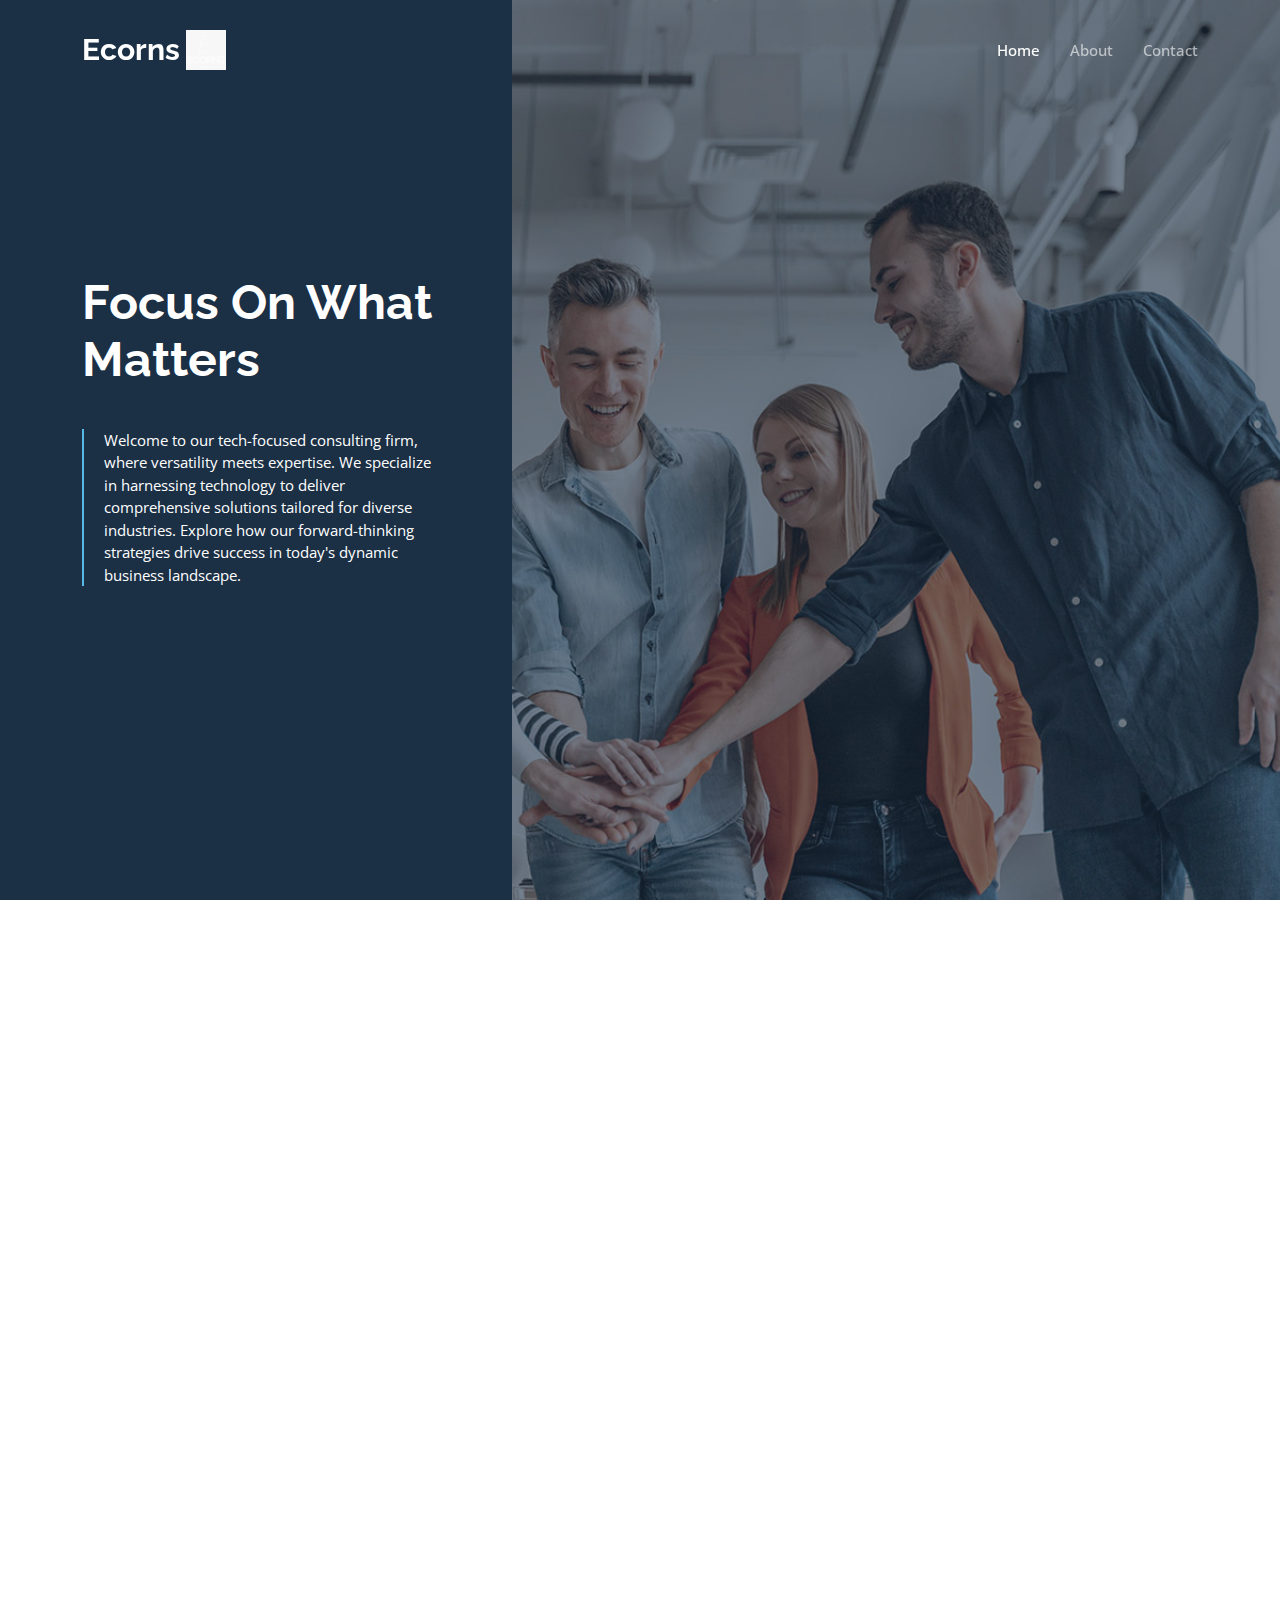
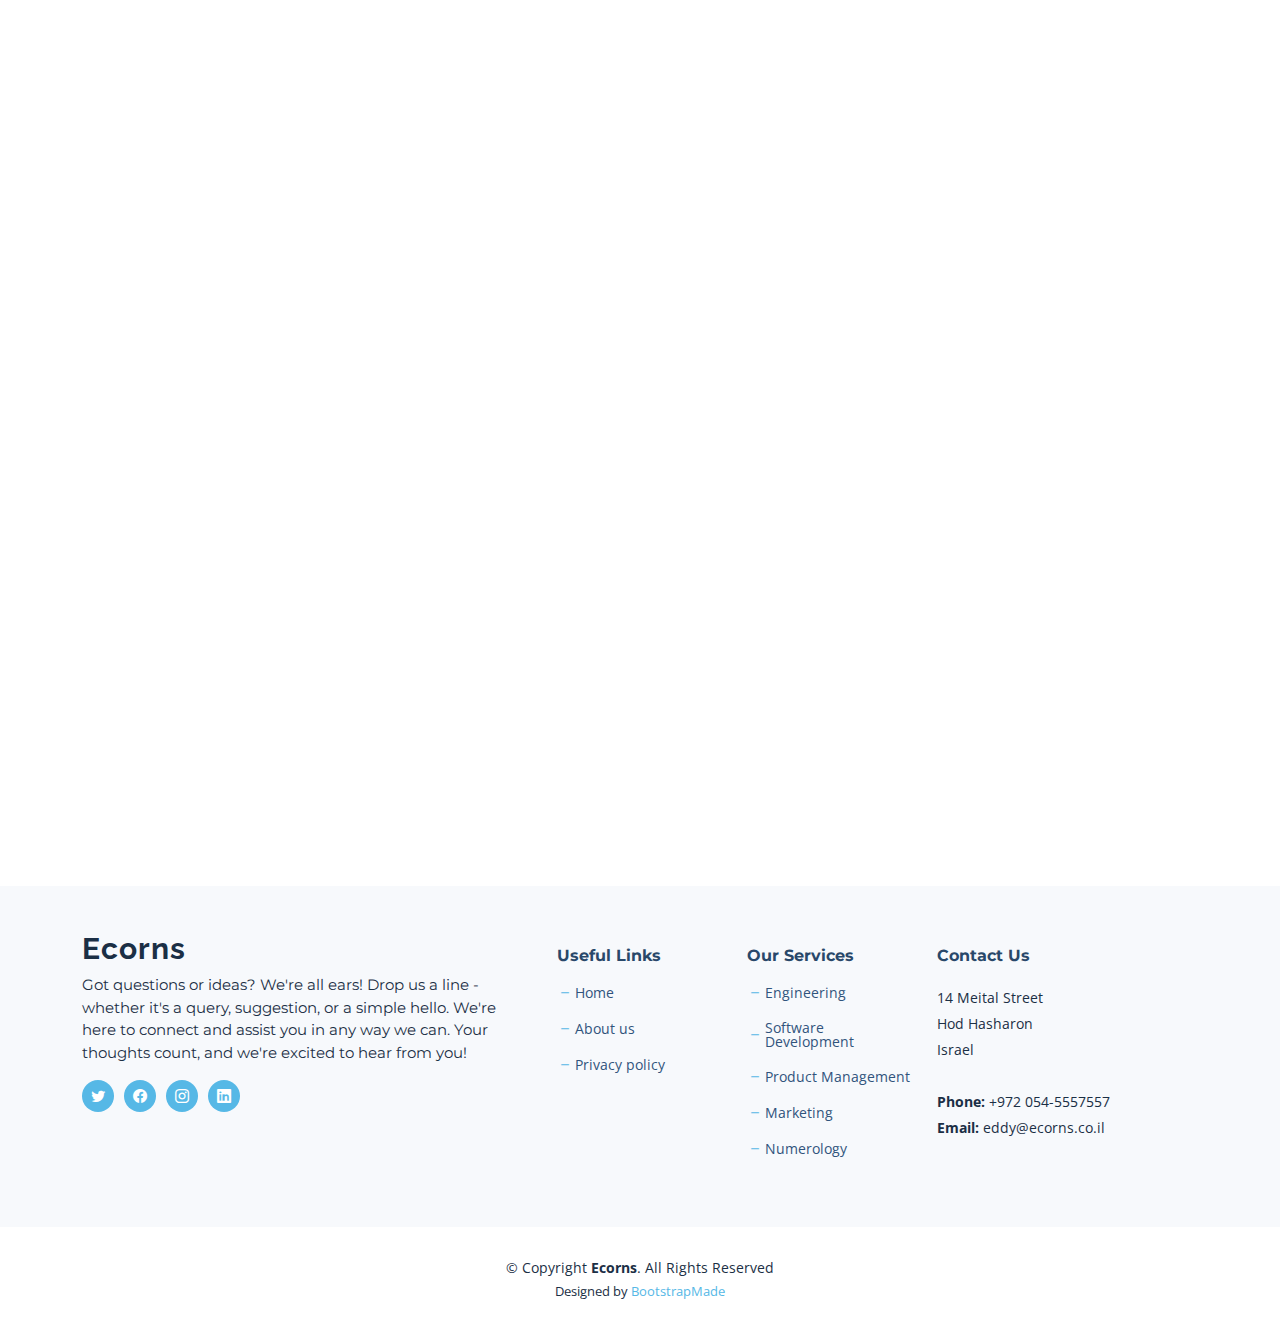
==== commit 9b1f13d6: "logo" ====
--- a/index.html
+++ b/index.html
@@ -48,6 +48,11 @@
         <!-- Uncomment the line below if you also wish to use an image logo -->
         <!-- <img src="assets/img/logo.png" alt=""> -->
         <h1 class="d-flex align-items-center">Ecorns</h1>
+        <img src="assets/img/ecorns-logo-gold.png" alt="">
+        <img src="assets/img/ecorns-logo-white.png" alt="">
+
+        <img src="assets/img/ecorns-logo-black-gold.png" alt="">
+
       </a>
 
       <i class="mobile-nav-toggle mobile-nav-show bi bi-list"></i>
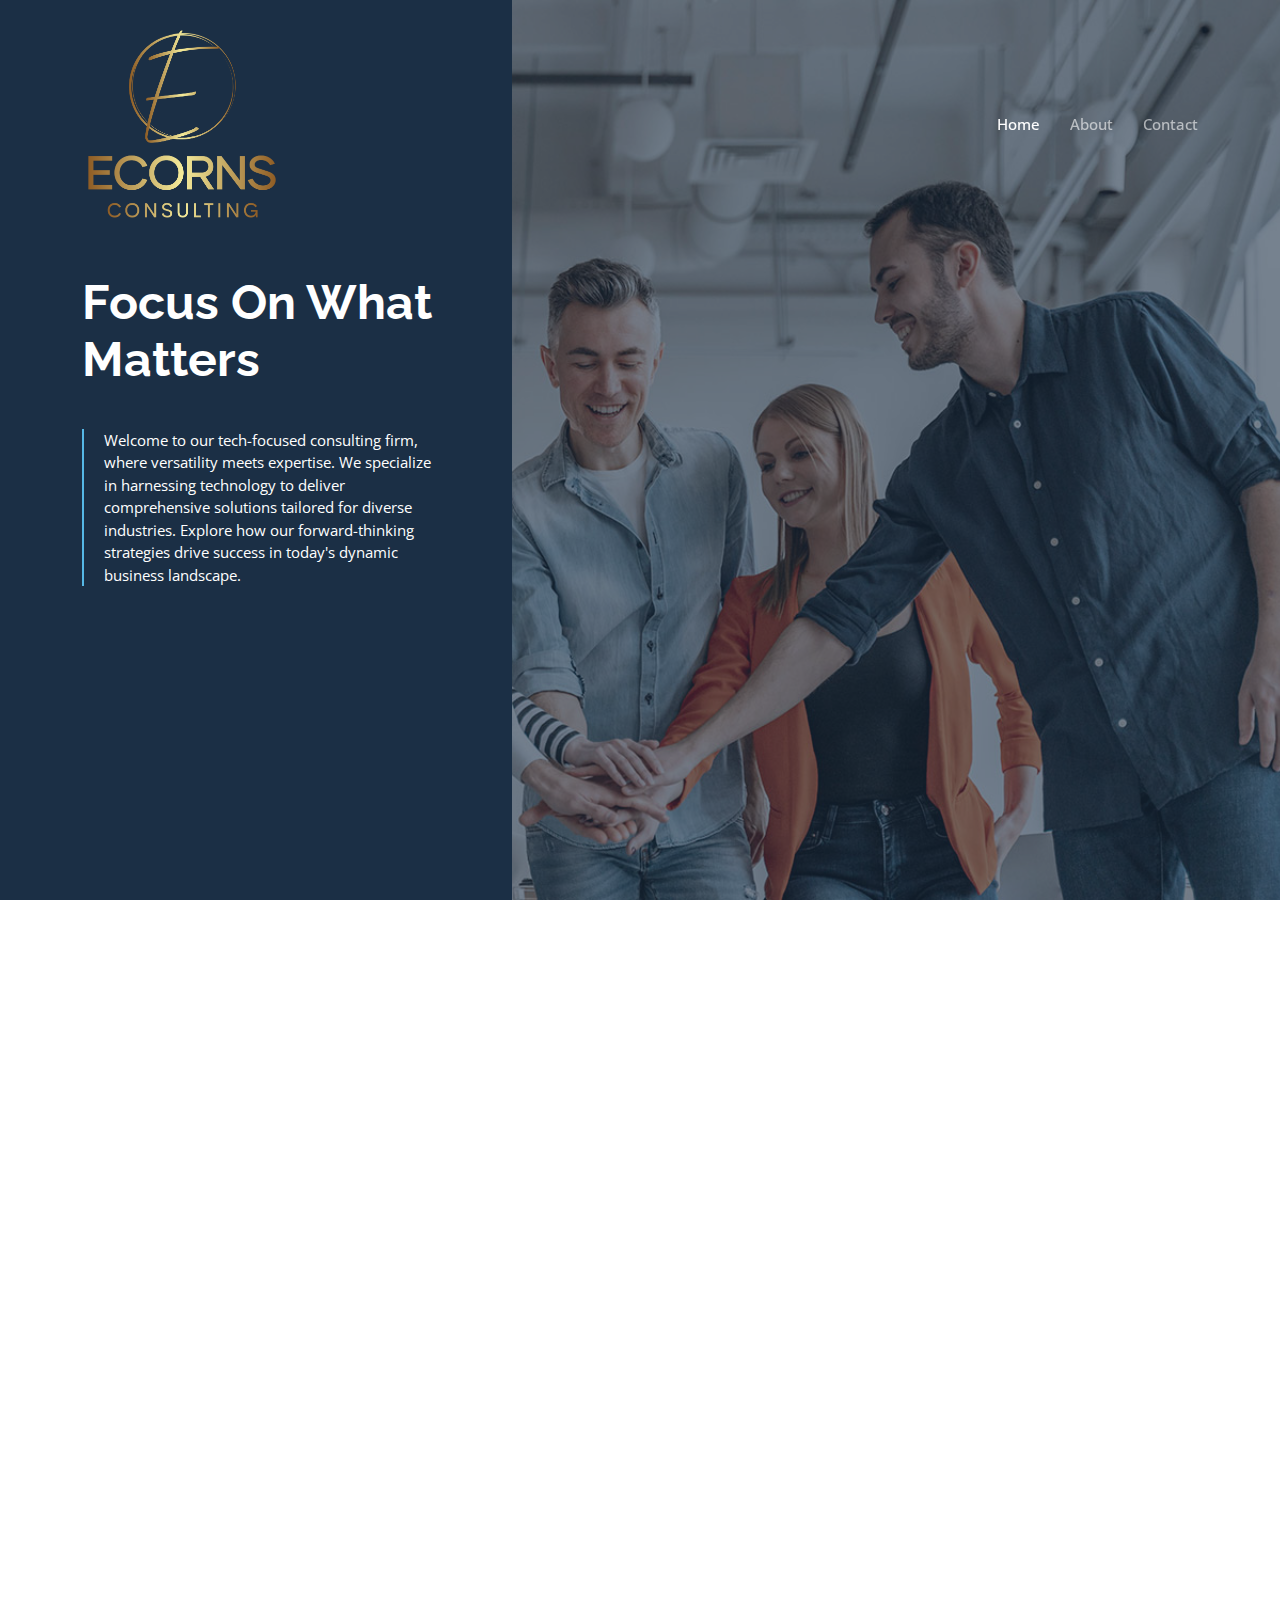
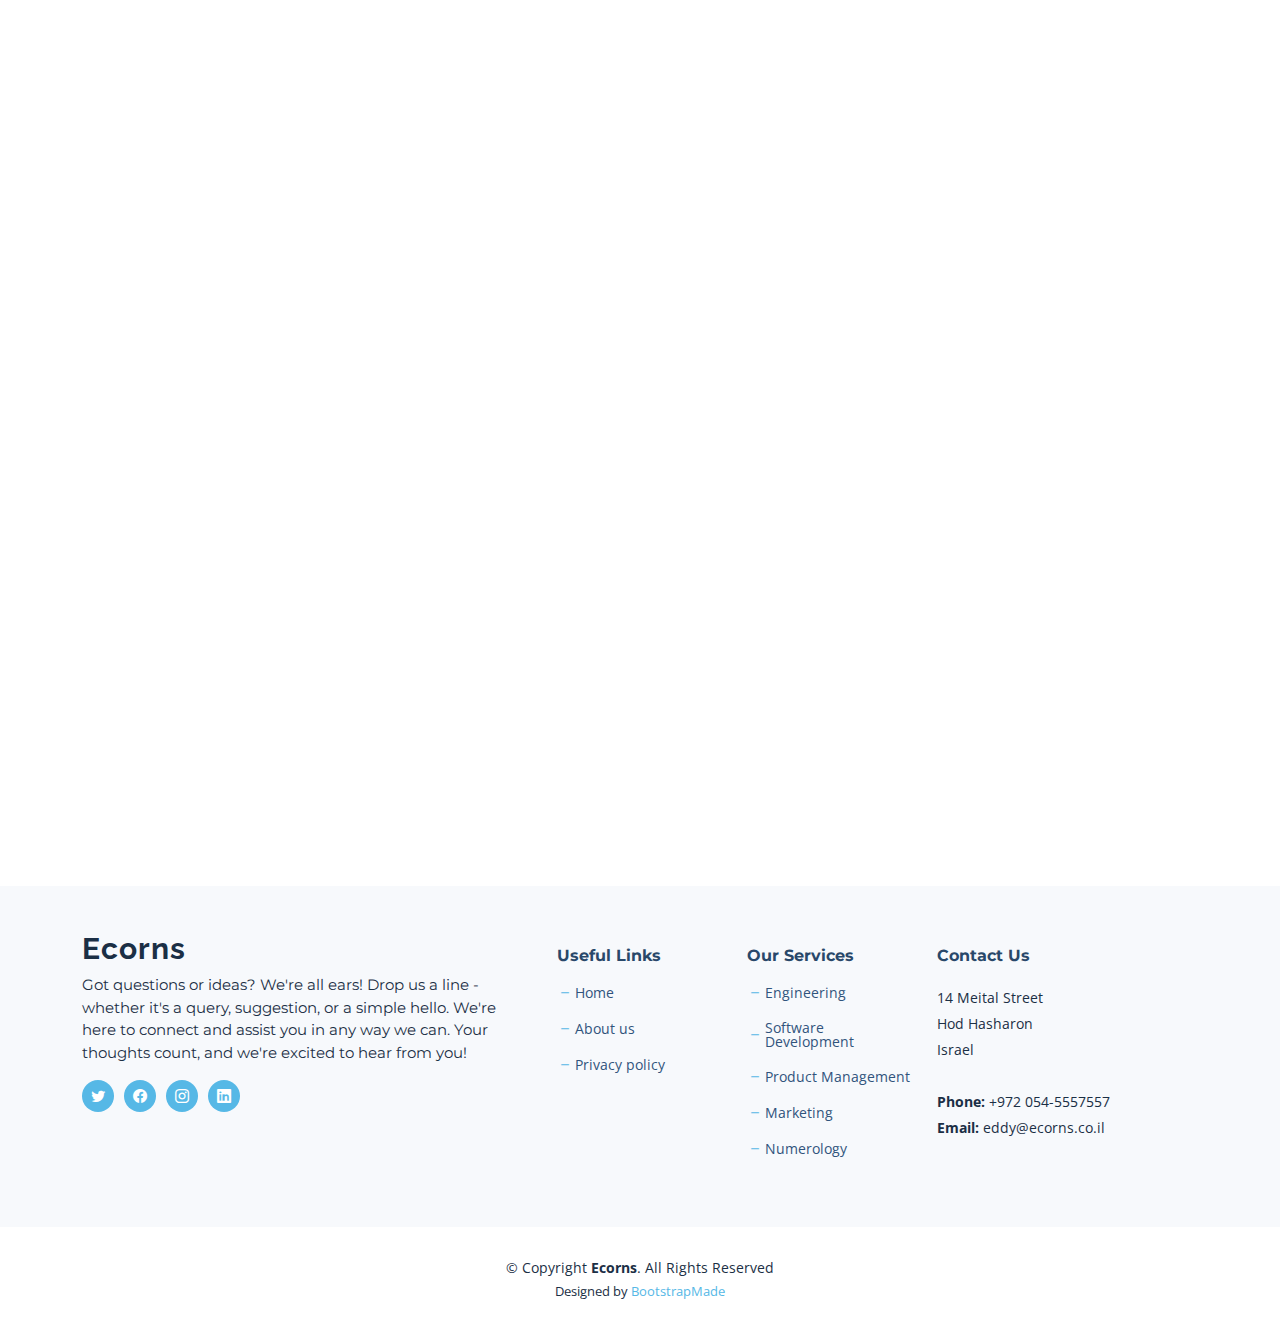
==== commit 9cdba4a2: "logo" ====
--- a/index.html
+++ b/index.html
@@ -47,11 +47,7 @@
       <a href="index.html" class="logo d-flex align-items-center">
         <!-- Uncomment the line below if you also wish to use an image logo -->
         <!-- <img src="assets/img/logo.png" alt=""> -->
-        <h1 class="d-flex align-items-center">Ecorns</h1>
-        <img src="assets/img/ecorns-logo-gold.png" alt="">
-        <img src="assets/img/ecorns-logo-white.png" alt="">
-
-        <img src="assets/img/ecorns-logo-black-gold.png" alt="">
+        <img src="assets/img/color-logo.png" height="50" width="50" alt="">
 
       </a>
 
--- a/assets/css/main.css
+++ b/assets/css/main.css
@@ -250,8 +250,10 @@
 }
 
 .header .logo img {
-  max-height: 40px;
-  margin-right: 6px;
+  filter: invert(0);
+  height: 200px;
+  width: 200px;
+  max-height: 200px;
 }
 
 .header .logo h1 {
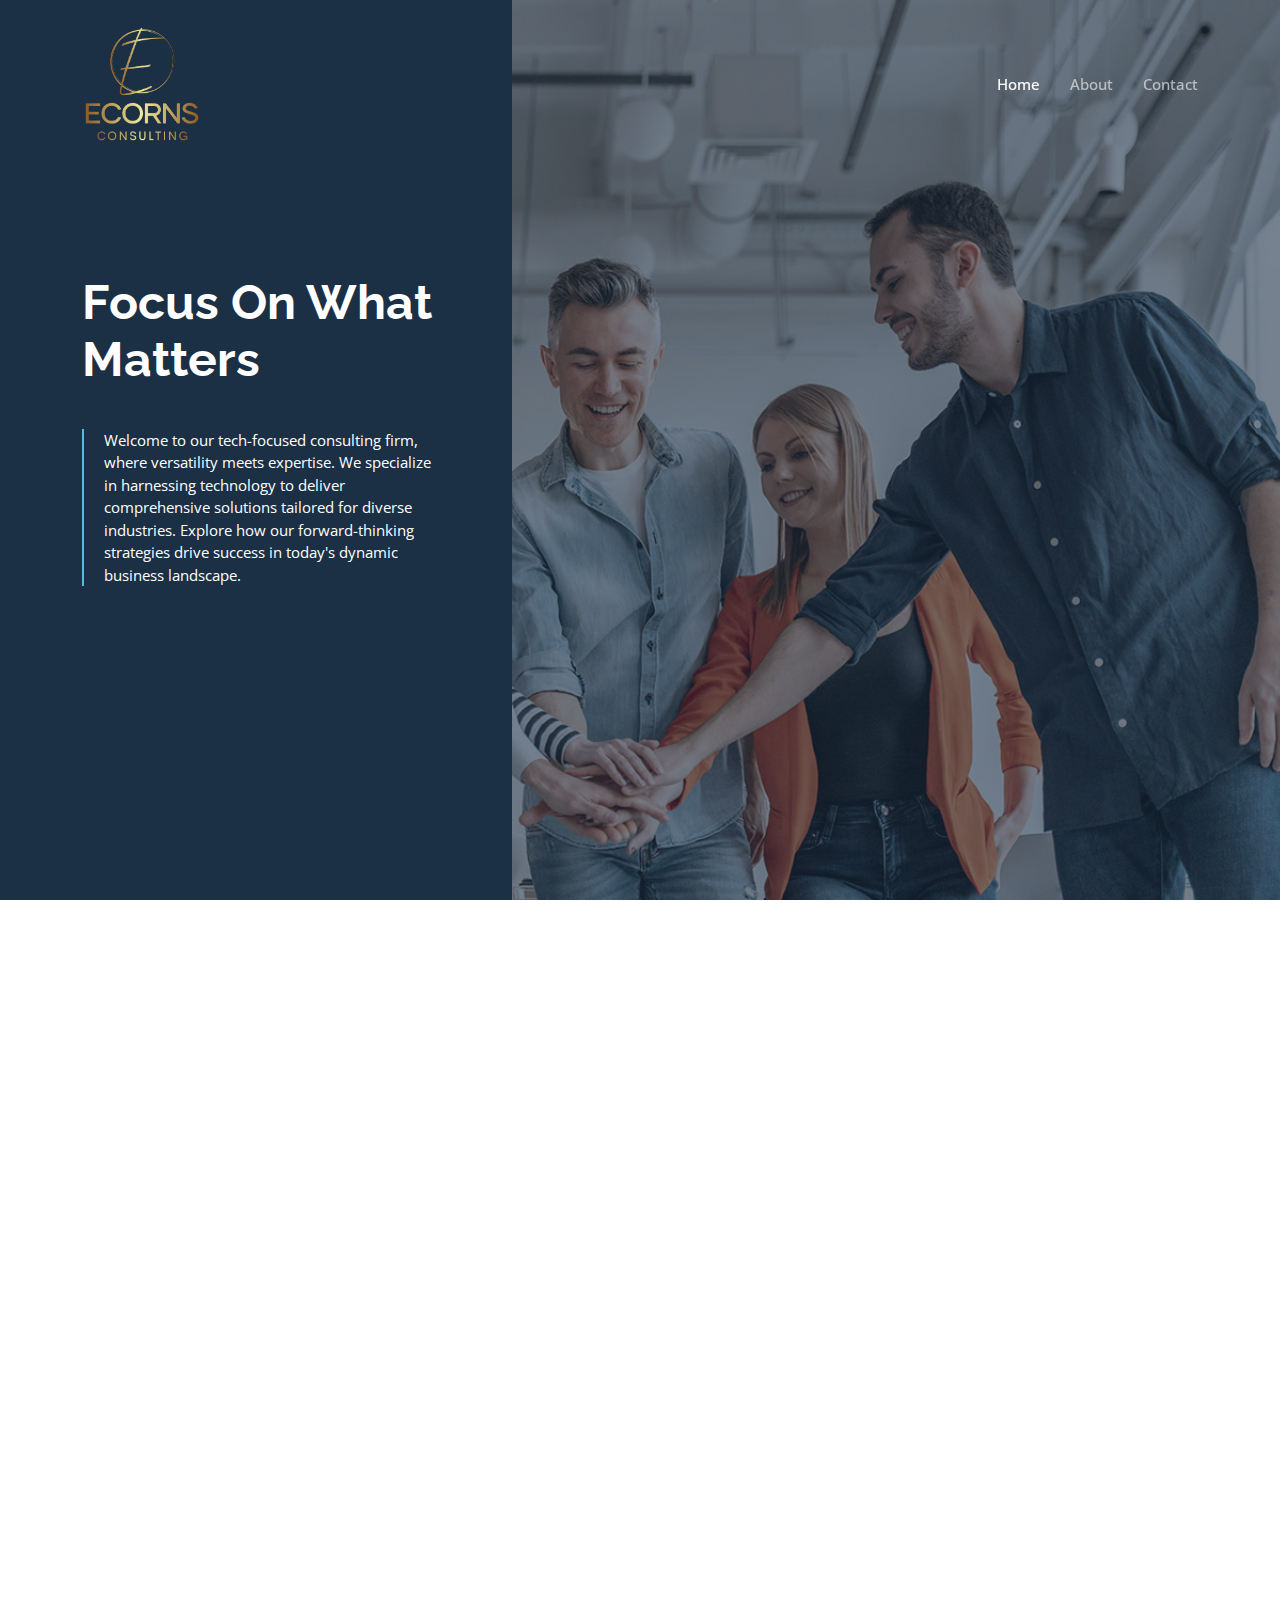
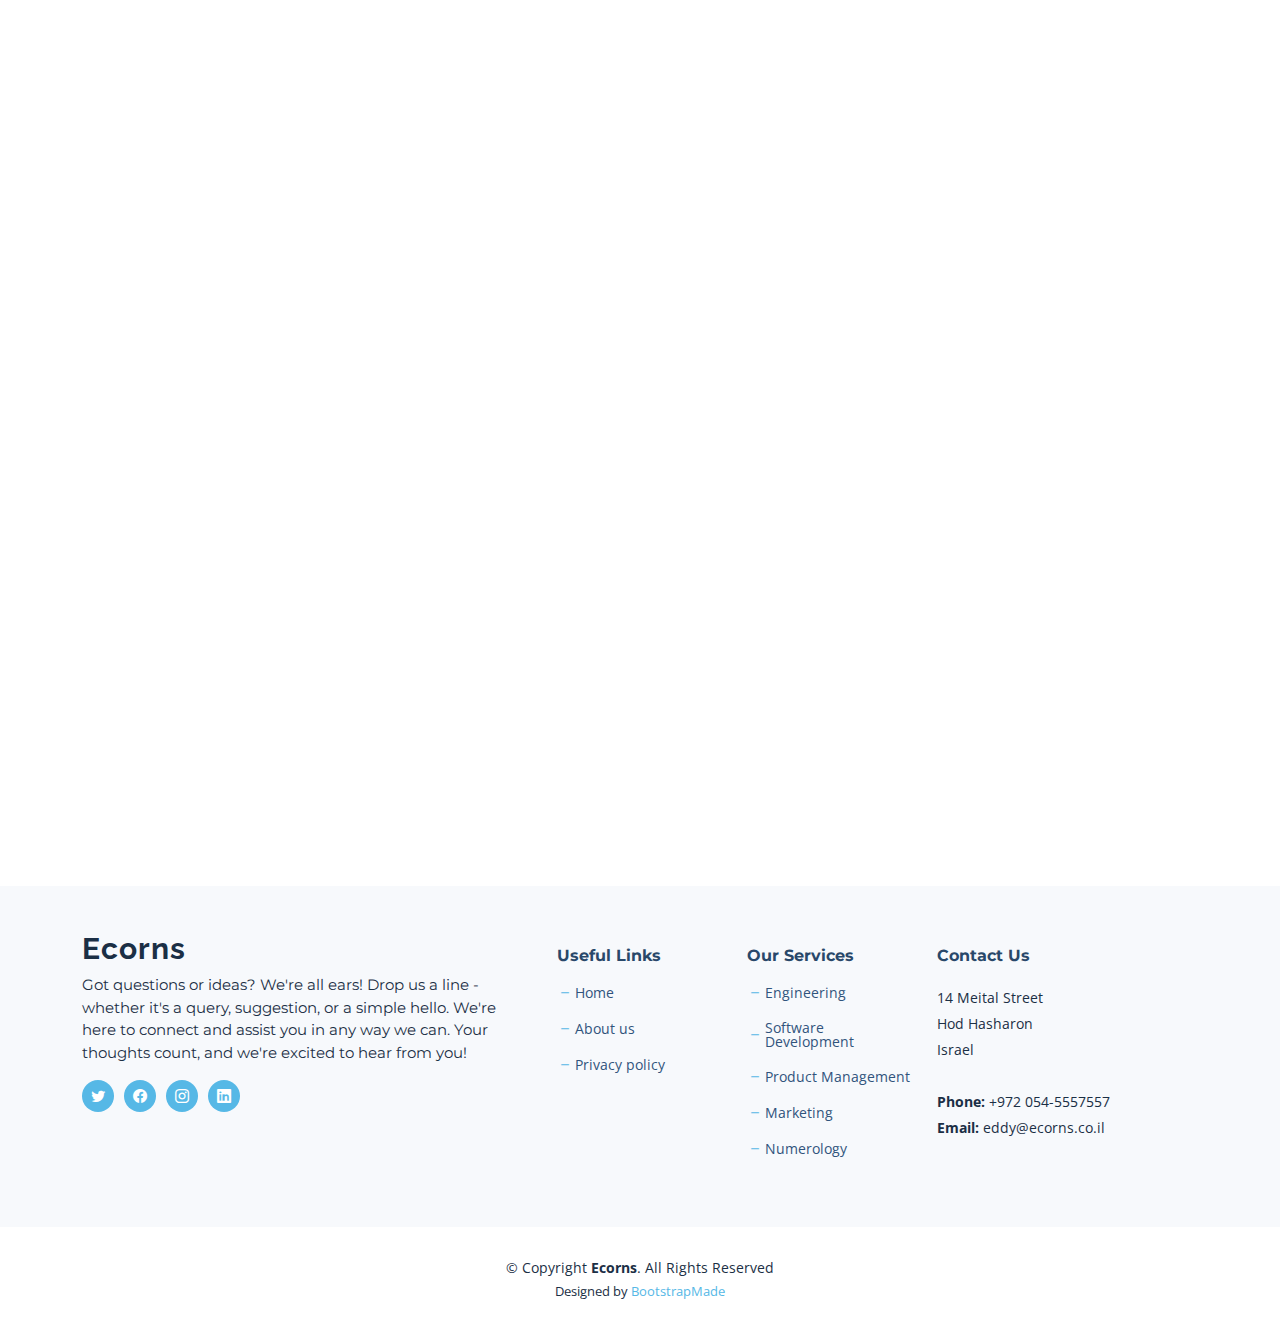
==== commit 48ca8cc9: "logo" ====
--- a/index.html
+++ b/index.html
@@ -10,7 +10,7 @@
   <meta content="" name="keywords">
 
   <!-- Favicons -->
-  <link href="assets/img/favicon.png" rel="icon">
+  <link href="assets/img/color-logo.png" rel="icon">
   <link href="assets/img/apple-touch-icon.png" rel="apple-touch-icon">
 
   <!-- Google Fonts -->
--- a/assets/css/main.css
+++ b/assets/css/main.css
@@ -251,9 +251,9 @@
 
 .header .logo img {
   filter: invert(0);
-  height: 200px;
-  width: 200px;
-  max-height: 200px;
+  height: 120px;
+  width: 120px;
+  max-height: 120px;
 }
 
 .header .logo h1 {
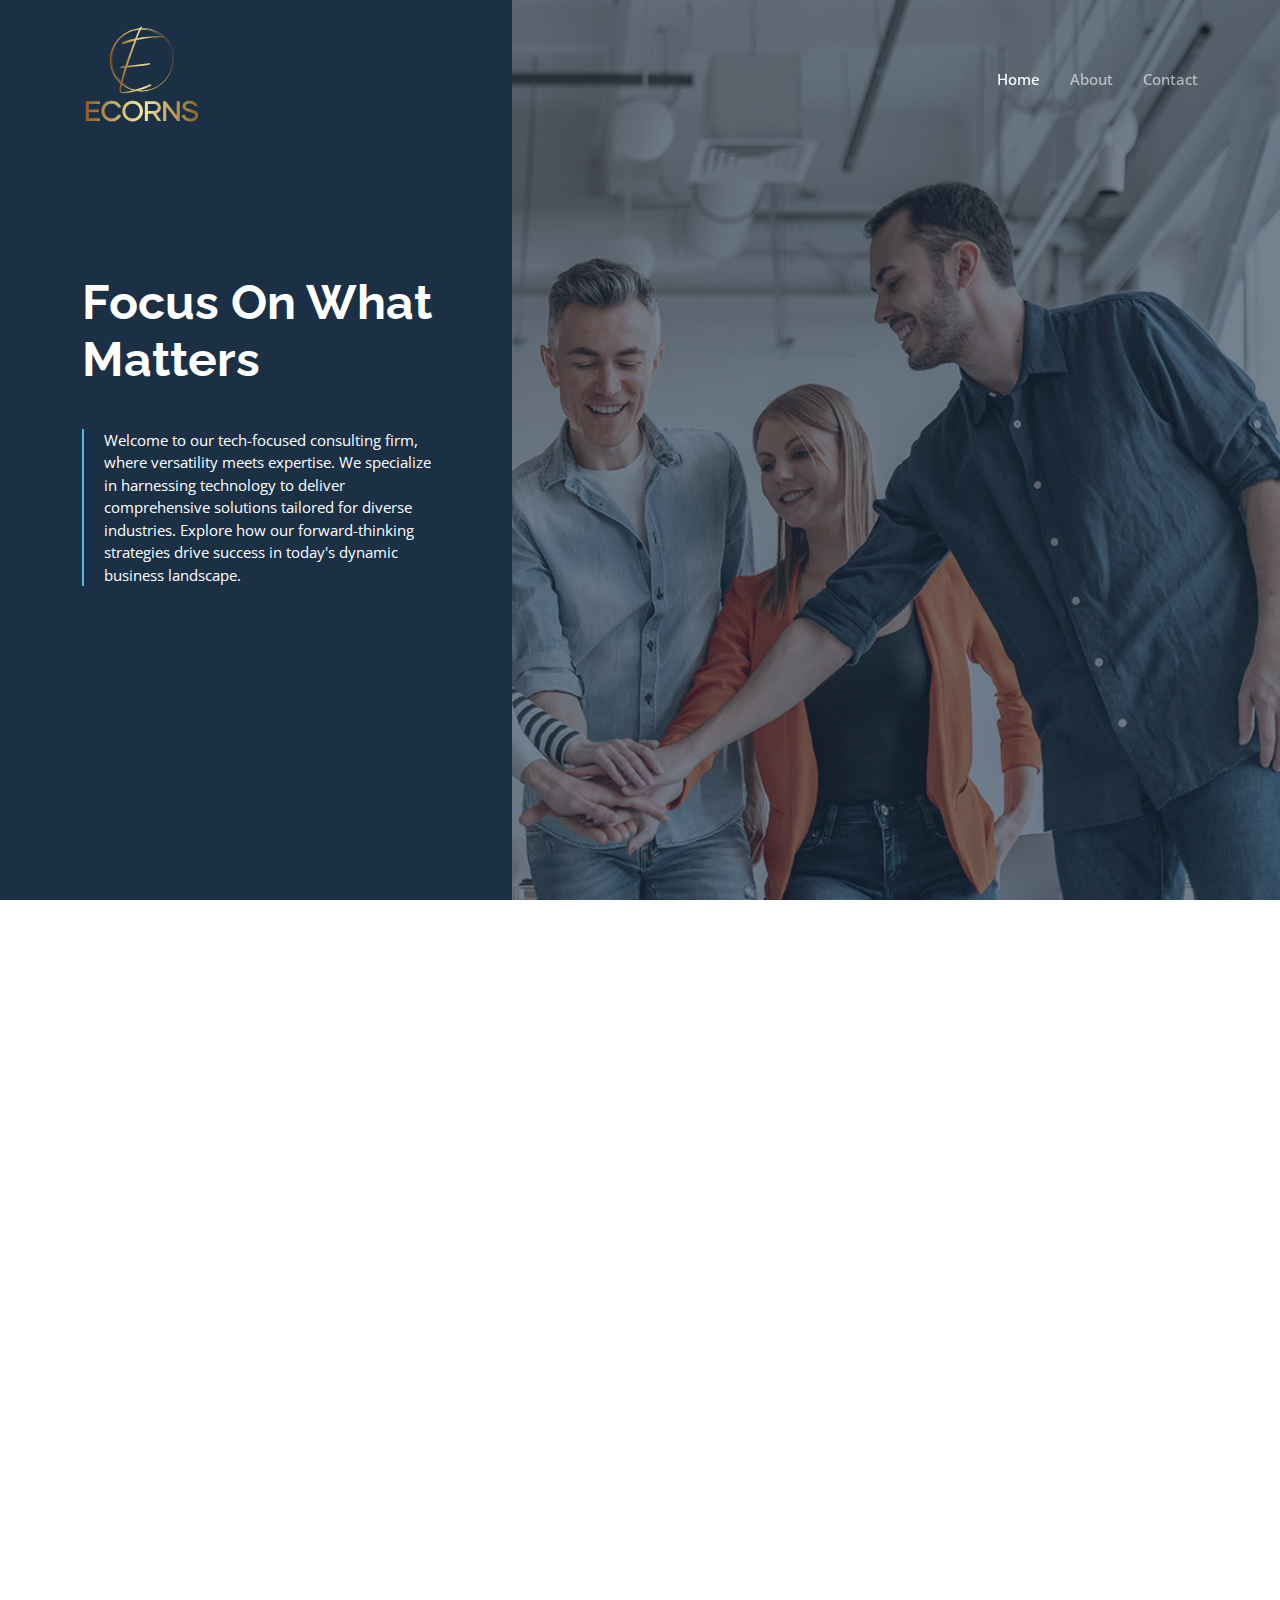
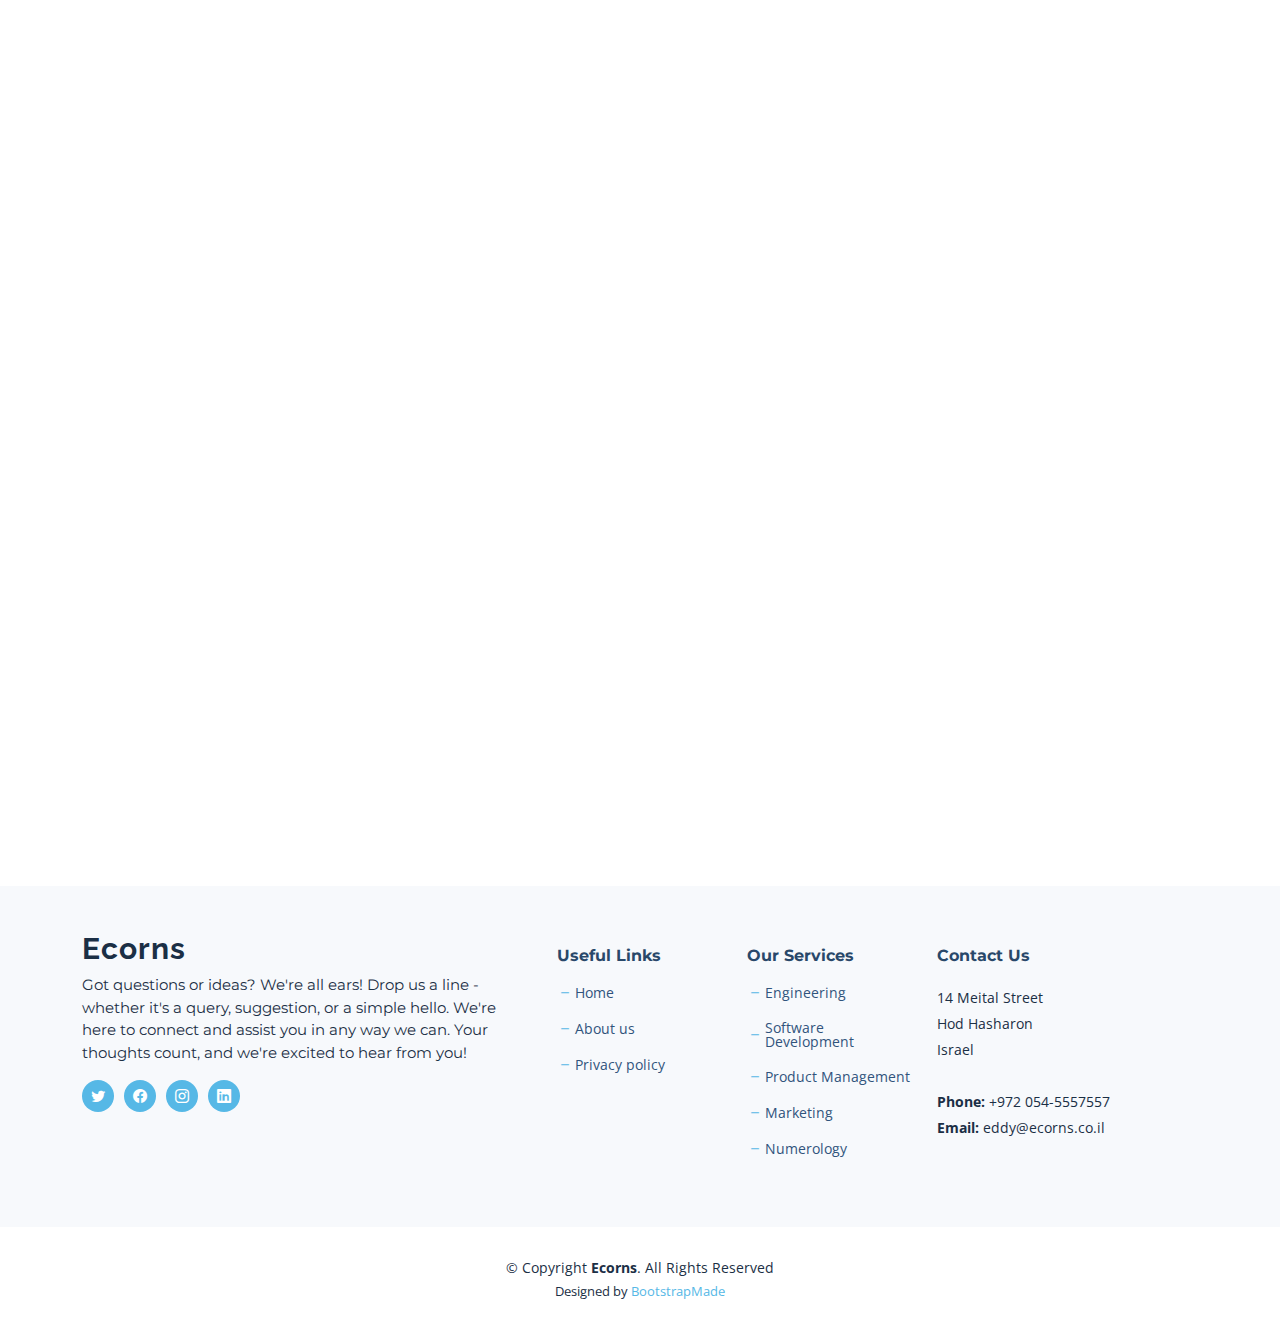
==== commit e0b83a7d: "new logo" ====
--- a/index.html
+++ b/index.html
@@ -5,13 +5,25 @@
   <meta charset="utf-8">
   <meta content="width=device-width, initial-scale=1.0" name="viewport">
 
-  <title>Ecorns LTD - Index</title>
+  <title>Ecorns LTD</title>
   <meta content="" name="description">
-  <meta content="" name="keywords">
-
+      <title>Ecorns - Consulting Services by Eddy Kafry</title>
+    <meta name="description" content="Ecorns offers premier consulting services founded by Eddy Kafry. We provide expert advice in various industries.">
+    <meta name="keywords" content="Ecorns, consulting, Eddy Kafry, advisory services, business consulting">
+    <meta name="author" content="Eddy Kafry">
+    <meta name="robots" content="index, follow">
+    <meta name="og:title" content="Ecorns - Consulting Services by Eddy Kafry">
+    <meta name="og:description" content="Ecorns offers premier consulting services founded by Eddy Kafry. We provide expert advice in various industries.">
+    <meta name="og:type" content="website">
+    <meta name="og:url" content="https://www.yourwebsite.com">
+    <meta name="og:image" content="https://www.ecorns.co.il/assets/img/browser.png">
+    <meta name="twitter:title" content="Ecorns - Consulting Services by Eddy Kafry">
+    <meta name="twitter:description" content="Ecorns offers premier consulting services founded by Eddy Kafry. We provide expert advice in various industries.">
+    <meta name="twitter:image" content="https://www.ecorns.co.il/assets/img/browser.png">
+   
   <!-- Favicons -->
-  <link href="assets/img/color-logo.png" rel="icon">
-  <link href="assets/img/apple-touch-icon.png" rel="apple-touch-icon">
+  <link href="assets/img/browser.png" rel="icon">
+  <link href="assets/img/iPhone-f.png" rel="apple-touch-icon">
 
   <!-- Google Fonts -->
   <link rel="preconnect" href="https://fonts.googleapis.com">
@@ -47,7 +59,7 @@
       <a href="index.html" class="logo d-flex align-items-center">
         <!-- Uncomment the line below if you also wish to use an image logo -->
         <!-- <img src="assets/img/logo.png" alt=""> -->
-        <img src="assets/img/color-logo.png" height="50" width="50" alt="">
+        <img src="assets/img/color-logo.svg" height="50" width="50" alt="">
 
       </a>
 
--- a/assets/css/main.css
+++ b/assets/css/main.css
@@ -254,6 +254,7 @@
   height: 120px;
   width: 120px;
   max-height: 120px;
+  margin-top: -10px;
 }
 
 .header .logo h1 {
